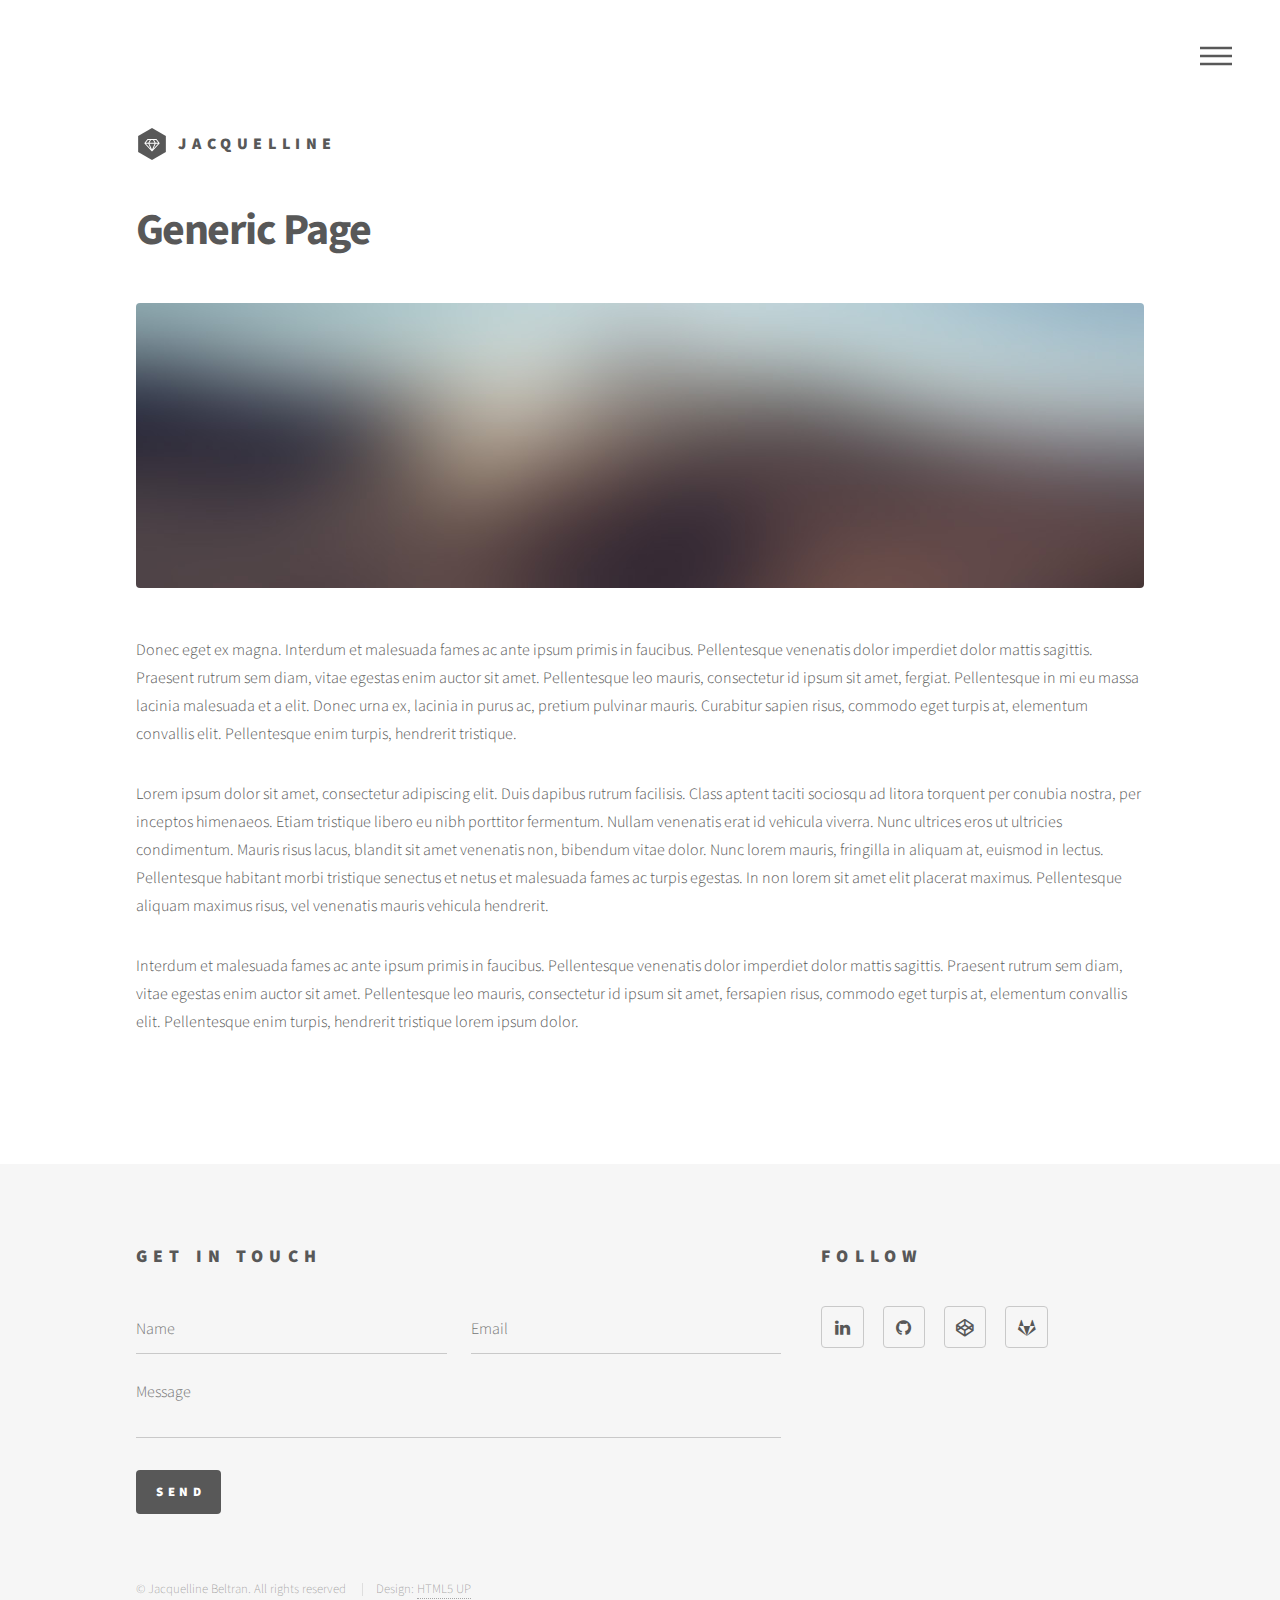
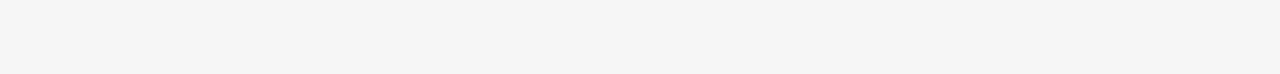
==== jacqueline-wazir.html @ bcfc1a2e "Set up pages for in depth project description" ====
<!DOCTYPE html>

<html>
  <head>
    <title>Jacquelline | Web Developer</title>
    <meta charset="utf-8" />
    <meta
      name="viewport"
      content="width=device-width, initial-scale=1, user-scalable=no"
    />
    <link rel="stylesheet" href="assets/css/main.css" />
    <noscript><link rel="stylesheet" href="assets/css/noscript.css"/></noscript>
  </head>
  <body class="is-preload">
    <!-- Wrapper -->
    <div id="wrapper">
      <!-- Header -->
      <header id="header">
        <div class="inner">
          <!-- Logo -->
          <a href="index.html" class="logo">
            <span class="symbol"><img src="images/logo.svg" alt=""/></span
            ><span class="title">Jacquelline</span>
          </a>

          <!-- Nav -->
          <nav>
            <ul>
              <li><a href="#menu">Menu</a></li>
            </ul>
          </nav>
        </div>
      </header>

      <!-- Menu -->
      <nav id="menu">
        <h2>Menu</h2>
        <ul>
          <li><a href="index.html">Home</a></li>
          <li><a href="generic.html">Ipsum veroeros</a></li>
          <li><a href="generic.html">Tempus etiam</a></li>
          <li><a href="generic.html">Consequat dolor</a></li>
          <li><a href="elements.html">Elements</a></li>
        </ul>
      </nav>

      <!-- Main -->
      <div id="main">
        <div class="inner">
          <h1>Generic Page</h1>
          <span class="image main"><img src="images/pic13.jpg" alt=""/></span>
          <p>
            Donec eget ex magna. Interdum et malesuada fames ac ante ipsum
            primis in faucibus. Pellentesque venenatis dolor imperdiet dolor
            mattis sagittis. Praesent rutrum sem diam, vitae egestas enim auctor
            sit amet. Pellentesque leo mauris, consectetur id ipsum sit amet,
            fergiat. Pellentesque in mi eu massa lacinia malesuada et a elit.
            Donec urna ex, lacinia in purus ac, pretium pulvinar mauris.
            Curabitur sapien risus, commodo eget turpis at, elementum convallis
            elit. Pellentesque enim turpis, hendrerit tristique.
          </p>
          <p>
            Lorem ipsum dolor sit amet, consectetur adipiscing elit. Duis
            dapibus rutrum facilisis. Class aptent taciti sociosqu ad litora
            torquent per conubia nostra, per inceptos himenaeos. Etiam tristique
            libero eu nibh porttitor fermentum. Nullam venenatis erat id
            vehicula viverra. Nunc ultrices eros ut ultricies condimentum.
            Mauris risus lacus, blandit sit amet venenatis non, bibendum vitae
            dolor. Nunc lorem mauris, fringilla in aliquam at, euismod in
            lectus. Pellentesque habitant morbi tristique senectus et netus et
            malesuada fames ac turpis egestas. In non lorem sit amet elit
            placerat maximus. Pellentesque aliquam maximus risus, vel venenatis
            mauris vehicula hendrerit.
          </p>
          <p>
            Interdum et malesuada fames ac ante ipsum primis in faucibus.
            Pellentesque venenatis dolor imperdiet dolor mattis sagittis.
            Praesent rutrum sem diam, vitae egestas enim auctor sit amet.
            Pellentesque leo mauris, consectetur id ipsum sit amet, fersapien
            risus, commodo eget turpis at, elementum convallis elit.
            Pellentesque enim turpis, hendrerit tristique lorem ipsum dolor.
          </p>
        </div>
      </div>

      <!-- Footer -->
      <footer id="footer">
        <div class="inner">
          <section>
            <h2>Get in touch</h2>
            <form
              action="https://formspree.io/jacquelline500@gmail.com"
              method="POST"
            >
              <div class="fields">
                <div class="field half">
                  <input type="text" name="name" id="name" placeholder="Name" />
                </div>
                <div class="field half">
                  <input
                    type="email"
                    name="email"
                    id="email"
                    placeholder="Email"
                  />
                </div>
                <div class="field">
                  <textarea
                    name="message"
                    id="message"
                    placeholder="Message"
                  ></textarea>
                </div>
              </div>
              <ul class="actions">
                <li><input type="submit" value="Send" class="primary" /></li>
              </ul>
            </form>
          </section>
          <section>
            <h2>Follow</h2>
            <ul class="icons">
              <li>
                <a
                  href="https://www.linkedin.com/in/jacquellinebeltran/"
                  class="icon style2 fa-linkedin"
                  ><span class="label">linkedin</span></a
                >
              </li>
              <li>
                <a
                  href="https://github.com/sugarsyntax"
                  class="icon style2 fa-github"
                  ><span class="label">GitHub</span></a
                >
              </li>
              <li>
                <a
                  href="https://codepen.io/sugarsyntax/"
                  class="icon style2 fa-codepen"
                  ><span class="label">codepen</span></a
                >
              </li>
              <li>
                <a
                  href="https://gitlab.com/sugarsyntax?nav_source=navbar"
                  class="icon style2 fa-gitlab"
                  ><span class="label">gitlab</span></a
                >
              </li>
            </ul>
          </section>
          <ul class="copyright">
            <li>&copy; Jacquelline Beltran. All rights reserved</li>
            <li>Design: <a href="http://html5up.net">HTML5 UP</a></li>
          </ul>
        </div>
      </footer>
    </div>

    <!-- Scripts -->
    <script src="assets/js/jquery.min.js"></script>
    <script src="assets/js/browser.min.js"></script>
    <script src="assets/js/breakpoints.min.js"></script>
    <script src="assets/js/util.js"></script>
    <script src="assets/js/main.js"></script>
  </body>
</html>
---- assets/css/main.css ----
@import url(font-awesome.min.css);
@import url("https://fonts.googleapis.com/css?family=Source+Sans+Pro:300,700,900");

/*
	Phantom by HTML5 UP
	html5up.net | @ajlkn
	Free for personal and commercial use under the CCA 3.0 license (html5up.net/license)
*/

html, body, div, span, applet, object,
iframe, h1, h2, h3, h4, h5, h6, p, blockquote,
pre, a, abbr, acronym, address, big, cite,
code, del, dfn, em, img, ins, kbd, q, s, samp,
small, strike, strong, sub, sup, tt, var, b,
u, i, center, dl, dt, dd, ol, ul, li, fieldset,
form, label, legend, table, caption, tbody,
tfoot, thead, tr, th, td, article, aside,
canvas, details, embed, figure, figcaption,
footer, header, hgroup, menu, nav, output, ruby,
section, summary, time, mark, audio, video {
	margin: 0;
	padding: 0;
	border: 0;
	font-size: 100%;
	font: inherit;
	vertical-align: baseline;}

article, aside, details, figcaption, figure,
footer, header, hgroup, menu, nav, section {
	display: block;}

body {
	line-height: 1;
}

ol, ul {
	list-style: none;
}

blockquote, q {
	quotes: none;
}

	blockquote:before, blockquote:after, q:before, q:after {
		content: '';
		content: none;
	}

table {
	border-collapse: collapse;
	border-spacing: 0;
}

body {
	-webkit-text-size-adjust: none;
}

mark {
	background-color: transparent;
	color: inherit;
}

input::-moz-focus-inner {
	border: 0;
	padding: 0;
}

input, select, textarea {
	-moz-appearance: none;
	-webkit-appearance: none;
	-ms-appearance: none;
	appearance: none;
}

/* Basic */

	@-ms-viewport {
		width: device-width;
	}

	body {
		-ms-overflow-style: scrollbar;
	}

	@media screen and (max-width: 480px) {

		html, body {
			min-width: 320px;
		}

	}

	html {
		box-sizing: border-box;
	}

	*, *:before, *:after {
		box-sizing: inherit;
	}

	body {
		background: #ffffff;
	}

		body.is-preload *, body.is-preload *:before, body.is-preload *:after {
			-moz-animation: none !important;
			-webkit-animation: none !important;
			-ms-animation: none !important;
			animation: none !important;
			-moz-transition: none !important;
			-webkit-transition: none !important;
			-ms-transition: none !important;
			transition: none !important;
		}

/* Type */

	body, input, select, textarea {
		color: #585858;
		font-family: "Source Sans Pro", Helvetica, sans-serif;
		font-size: 16pt;
		font-weight: 300;
		line-height: 1.75;
	}

		@media screen and (max-width: 1680px) {

			body, input, select, textarea {
				font-size: 14pt;
			}

		}

		@media screen and (max-width: 1280px) {

			body, input, select, textarea {
				font-size: 12pt;
			}

		}

	a {
		-moz-transition: border-bottom-color 0.2s ease, color 0.2s ease;
		-webkit-transition: border-bottom-color 0.2s ease, color 0.2s ease;
		-ms-transition: border-bottom-color 0.2s ease, color 0.2s ease;
		transition: border-bottom-color 0.2s ease, color 0.2s ease;
		text-decoration: none;
		color: #585858;
		border-bottom: dotted 1px rgba(88, 88, 88, 0.5);
	}

		a:hover {
			border-bottom-color: transparent;
			color: #f2849e !important;
		}

	strong, b {
		font-weight: 900;
	}

	em, i {
		font-style: italic;
	}

	p {
		margin: 0 0 2em 0;
	}

	h1 {
		font-size: 2.75em;
		font-weight: 700;
		line-height: 1.3;
		margin: 0 0 1em 0;
		letter-spacing: -0.035em;
	}

		h1 a {
			color: inherit;
		}

		@media screen and (max-width: 736px) {

			h1 {
				font-size: 2em;
				margin: 0 0 1em 0;
			}

		}

		@media screen and (max-width: 360px) {

			h1 {
				font-size: 1.75em;
			}

		}

	h2, h3, h4, h5, h6 {
		font-weight: 900;
		line-height: 1.5;
		margin: 0 0 2em 0;
		text-transform: uppercase;
		letter-spacing: 0.35em;
	}

		h2 a, h3 a, h4 a, h5 a, h6 a {
			color: inherit;
		}

	h2 {
		font-size: 1.1em;
	}

	h3 {
		font-size: 1em;
	}

	h4 {
		font-size: 0.8em;
	}

	h5 {
		font-size: 0.8em;
	}

	h6 {
		font-size: 0.8em;
	}

	@media screen and (max-width: 980px) {

		h1 br, h2 br, h3 br, h4 br, h5 br, h6 br {
			display: none;
		}

	}

	@media screen and (max-width: 736px) {

		h2 {
			font-size: 1em;
		}

		h3 {
			font-size: 0.8em;
		}

	}

	sub {
		font-size: 0.8em;
		position: relative;
		top: 0.5em;
	}

	sup {
		font-size: 0.8em;
		position: relative;
		top: -0.5em;
	}

	blockquote {
		border-left: solid 4px #c9c9c9;
		font-style: italic;
		margin: 0 0 2em 0;
		padding: 0.5em 0 0.5em 2em;
	}

	code {
		background: rgba(144, 144, 144, 0.075);
		border-radius: 4px;
		border: solid 1px #c9c9c9;
		font-family: "Courier New", monospace;
		font-size: 0.9em;
		margin: 0 0.25em;
		padding: 0.25em 0.65em;
	}

	pre {
		-webkit-overflow-scrolling: touch;
		font-family: "Courier New", monospace;
		font-size: 0.9em;
		margin: 0 0 2em 0;
	}

		pre code {
			display: block;
			line-height: 1.75;
			padding: 1em 1.5em;
			overflow-x: auto;
		}

	hr {
		border: 0;
		border-bottom: solid 1px #c9c9c9;
		margin: 2em 0;
	}

		hr.major {
			margin: 3em 0;
		}

	.align-left {
		text-align: left;
	}

	.align-center {
		text-align: center;
	}

	.align-right {
		text-align: right;
	}

/* Row */

	.row {
		display: flex;
		flex-wrap: wrap;
		box-sizing: border-box;
		align-items: stretch;
	}

		.row > * {
			box-sizing: border-box;
		}

		.row.gtr-uniform > * > :last-child {
			margin-bottom: 0;
		}

		.row.aln-left {
			justify-content: flex-start;
		}

		.row.aln-center {
			justify-content: center;
		}

		.row.aln-right {
			justify-content: flex-end;
		}

		.row.aln-top {
			align-items: flex-start;
		}

		.row.aln-middle {
			align-items: center;
		}

		.row.aln-bottom {
			align-items: flex-end;
		}

		.row > .imp {
			order: -1;
		}

		.row > .col-1 {
			width: 8.3333333333%;
		}

		.row > .off-1 {
			margin-left: 8.3333333333%;
		}

		.row > .col-2 {
			width: 16.6666666667%;
		}

		.row > .off-2 {
			margin-left: 16.6666666667%;
		}

		.row > .col-3 {
			width: 25%;
		}

		.row > .off-3 {
			margin-left: 25%;
		}

		.row > .col-4 {
			width: 33.3333333333%;
		}

		.row > .off-4 {
			margin-left: 33.3333333333%;
		}

		.row > .col-5 {
			width: 41.6666666667%;
		}

		.row > .off-5 {
			margin-left: 41.6666666667%;
		}

		.row > .col-6 {
			width: 50%;
		}

		.row > .off-6 {
			margin-left: 50%;
		}

		.row > .col-7 {
			width: 58.3333333333%;
		}

		.row > .off-7 {
			margin-left: 58.3333333333%;
		}

		.row > .col-8 {
			width: 66.6666666667%;
		}

		.row > .off-8 {
			margin-left: 66.6666666667%;
		}

		.row > .col-9 {
			width: 75%;
		}

		.row > .off-9 {
			margin-left: 75%;
		}

		.row > .col-10 {
			width: 83.3333333333%;
		}

		.row > .off-10 {
			margin-left: 83.3333333333%;
		}

		.row > .col-11 {
			width: 91.6666666667%;
		}

		.row > .off-11 {
			margin-left: 91.6666666667%;
		}

		.row > .col-12 {
			width: 100%;
		}

		.row > .off-12 {
			margin-left: 100%;
		}

		.row.gtr-0 {
			margin-top: 0;
			margin-left: 0em;
		}

			.row.gtr-0 > * {
				padding: 0 0 0 0em;
			}

			.row.gtr-0.gtr-uniform {
				margin-top: 0em;
			}

				.row.gtr-0.gtr-uniform > * {
					padding-top: 0em;
				}

		.row.gtr-25 {
			margin-top: 0;
			margin-left: -0.5em;
		}

			.row.gtr-25 > * {
				padding: 0 0 0 0.5em;
			}

			.row.gtr-25.gtr-uniform {
				margin-top: -0.5em;
			}

				.row.gtr-25.gtr-uniform > * {
					padding-top: 0.5em;
				}

		.row.gtr-50 {
			margin-top: 0;
			margin-left: -1em;
		}

			.row.gtr-50 > * {
				padding: 0 0 0 1em;
			}

			.row.gtr-50.gtr-uniform {
				margin-top: -1em;
			}

				.row.gtr-50.gtr-uniform > * {
					padding-top: 1em;
				}

		.row {
			margin-top: 0;
			margin-left: -2em;
		}

			.row > * {
				padding: 0 0 0 2em;
			}

			.row.gtr-uniform {
				margin-top: -2em;
			}

				.row.gtr-uniform > * {
					padding-top: 2em;
				}

		.row.gtr-150 {
			margin-top: 0;
			margin-left: -3em;
		}

			.row.gtr-150 > * {
				padding: 0 0 0 3em;
			}

			.row.gtr-150.gtr-uniform {
				margin-top: -3em;
			}

				.row.gtr-150.gtr-uniform > * {
					padding-top: 3em;
				}

		.row.gtr-200 {
			margin-top: 0;
			margin-left: -4em;
		}

			.row.gtr-200 > * {
				padding: 0 0 0 4em;
			}

			.row.gtr-200.gtr-uniform {
				margin-top: -4em;
			}

				.row.gtr-200.gtr-uniform > * {
					padding-top: 4em;
				}

		@media screen and (max-width: 1680px) {

			.row {
				display: flex;
				flex-wrap: wrap;
				box-sizing: border-box;
				align-items: stretch;
			}

				.row > * {
					box-sizing: border-box;
				}

				.row.gtr-uniform > * > :last-child {
					margin-bottom: 0;
				}

				.row.aln-left {
					justify-content: flex-start;
				}

				.row.aln-center {
					justify-content: center;
				}

				.row.aln-right {
					justify-content: flex-end;
				}

				.row.aln-top {
					align-items: flex-start;
				}

				.row.aln-middle {
					align-items: center;
				}

				.row.aln-bottom {
					align-items: flex-end;
				}

				.row > .imp-xlarge {
					order: -1;
				}

				.row > .col-1-xlarge {
					width: 8.3333333333%;
				}

				.row > .off-1-xlarge {
					margin-left: 8.3333333333%;
				}

				.row > .col-2-xlarge {
					width: 16.6666666667%;
				}

				.row > .off-2-xlarge {
					margin-left: 16.6666666667%;
				}

				.row > .col-3-xlarge {
					width: 25%;
				}

				.row > .off-3-xlarge {
					margin-left: 25%;
				}

				.row > .col-4-xlarge {
					width: 33.3333333333%;
				}

				.row > .off-4-xlarge {
					margin-left: 33.3333333333%;
				}

				.row > .col-5-xlarge {
					width: 41.6666666667%;
				}

				.row > .off-5-xlarge {
					margin-left: 41.6666666667%;
				}

				.row > .col-6-xlarge {
					width: 50%;
				}

				.row > .off-6-xlarge {
					margin-left: 50%;
				}

				.row > .col-7-xlarge {
					width: 58.3333333333%;
				}

				.row > .off-7-xlarge {
					margin-left: 58.3333333333%;
				}

				.row > .col-8-xlarge {
					width: 66.6666666667%;
				}

				.row > .off-8-xlarge {
					margin-left: 66.6666666667%;
				}

				.row > .col-9-xlarge {
					width: 75%;
				}

				.row > .off-9-xlarge {
					margin-left: 75%;
				}

				.row > .col-10-xlarge {
					width: 83.3333333333%;
				}

				.row > .off-10-xlarge {
					margin-left: 83.3333333333%;
				}

				.row > .col-11-xlarge {
					width: 91.6666666667%;
				}

				.row > .off-11-xlarge {
					margin-left: 91.6666666667%;
				}

				.row > .col-12-xlarge {
					width: 100%;
				}

				.row > .off-12-xlarge {
					margin-left: 100%;
				}

				.row.gtr-0 {
					margin-top: 0;
					margin-left: 0em;
				}

					.row.gtr-0 > * {
						padding: 0 0 0 0em;
					}

					.row.gtr-0.gtr-uniform {
						margin-top: 0em;
					}

						.row.gtr-0.gtr-uniform > * {
							padding-top: 0em;
						}

				.row.gtr-25 {
					margin-top: 0;
					margin-left: -0.5em;
				}

					.row.gtr-25 > * {
						padding: 0 0 0 0.5em;
					}

					.row.gtr-25.gtr-uniform {
						margin-top: -0.5em;
					}

						.row.gtr-25.gtr-uniform > * {
							padding-top: 0.5em;
						}

				.row.gtr-50 {
					margin-top: 0;
					margin-left: -1em;
				}

					.row.gtr-50 > * {
						padding: 0 0 0 1em;
					}

					.row.gtr-50.gtr-uniform {
						margin-top: -1em;
					}

						.row.gtr-50.gtr-uniform > * {
							padding-top: 1em;
						}

				.row {
					margin-top: 0;
					margin-left: -2em;
				}

					.row > * {
						padding: 0 0 0 2em;
					}

					.row.gtr-uniform {
						margin-top: -2em;
					}

						.row.gtr-uniform > * {
							padding-top: 2em;
						}

				.row.gtr-150 {
					margin-top: 0;
					margin-left: -3em;
				}

					.row.gtr-150 > * {
						padding: 0 0 0 3em;
					}

					.row.gtr-150.gtr-uniform {
						margin-top: -3em;
					}

						.row.gtr-150.gtr-uniform > * {
							padding-top: 3em;
						}

				.row.gtr-200 {
					margin-top: 0;
					margin-left: -4em;
				}

					.row.gtr-200 > * {
						padding: 0 0 0 4em;
					}

					.row.gtr-200.gtr-uniform {
						margin-top: -4em;
					}

						.row.gtr-200.gtr-uniform > * {
							padding-top: 4em;
						}

		}

		@media screen and (max-width: 1280px) {

			.row {
				display: flex;
				flex-wrap: wrap;
				box-sizing: border-box;
				align-items: stretch;
			}

				.row > * {
					box-sizing: border-box;
				}

				.row.gtr-uniform > * > :last-child {
					margin-bottom: 0;
				}

				.row.aln-left {
					justify-content: flex-start;
				}

				.row.aln-center {
					justify-content: center;
				}

				.row.aln-right {
					justify-content: flex-end;
				}

				.row.aln-top {
					align-items: flex-start;
				}

				.row.aln-middle {
					align-items: center;
				}

				.row.aln-bottom {
					align-items: flex-end;
				}

				.row > .imp-large {
					order: -1;
				}

				.row > .col-1-large {
					width: 8.3333333333%;
				}

				.row > .off-1-large {
					margin-left: 8.3333333333%;
				}

				.row > .col-2-large {
					width: 16.6666666667%;
				}

				.row > .off-2-large {
					margin-left: 16.6666666667%;
				}

				.row > .col-3-large {
					width: 25%;
				}

				.row > .off-3-large {
					margin-left: 25%;
				}

				.row > .col-4-large {
					width: 33.3333333333%;
				}

				.row > .off-4-large {
					margin-left: 33.3333333333%;
				}

				.row > .col-5-large {
					width: 41.6666666667%;
				}

				.row > .off-5-large {
					margin-left: 41.6666666667%;
				}

				.row > .col-6-large {
					width: 50%;
				}

				.row > .off-6-large {
					margin-left: 50%;
				}

				.row > .col-7-large {
					width: 58.3333333333%;
				}

				.row > .off-7-large {
					margin-left: 58.3333333333%;
				}

				.row > .col-8-large {
					width: 66.6666666667%;
				}

				.row > .off-8-large {
					margin-left: 66.6666666667%;
				}

				.row > .col-9-large {
					width: 75%;
				}

				.row > .off-9-large {
					margin-left: 75%;
				}

				.row > .col-10-large {
					width: 83.3333333333%;
				}

				.row > .off-10-large {
					margin-left: 83.3333333333%;
				}

				.row > .col-11-large {
					width: 91.6666666667%;
				}

				.row > .off-11-large {
					margin-left: 91.6666666667%;
				}

				.row > .col-12-large {
					width: 100%;
				}

				.row > .off-12-large {
					margin-left: 100%;
				}

				.row.gtr-0 {
					margin-top: 0;
					margin-left: 0em;
				}

					.row.gtr-0 > * {
						padding: 0 0 0 0em;
					}

					.row.gtr-0.gtr-uniform {
						margin-top: 0em;
					}

						.row.gtr-0.gtr-uniform > * {
							padding-top: 0em;
						}

				.row.gtr-25 {
					margin-top: 0;
					margin-left: -0.5em;
				}

					.row.gtr-25 > * {
						padding: 0 0 0 0.5em;
					}

					.row.gtr-25.gtr-uniform {
						margin-top: -0.5em;
					}

						.row.gtr-25.gtr-uniform > * {
							padding-top: 0.5em;
						}

				.row.gtr-50 {
					margin-top: 0;
					margin-left: -1em;
				}

					.row.gtr-50 > * {
						padding: 0 0 0 1em;
					}

					.row.gtr-50.gtr-uniform {
						margin-top: -1em;
					}

						.row.gtr-50.gtr-uniform > * {
							padding-top: 1em;
						}

				.row {
					margin-top: 0;
					margin-left: -2em;
				}

					.row > * {
						padding: 0 0 0 2em;
					}

					.row.gtr-uniform {
						margin-top: -2em;
					}

						.row.gtr-uniform > * {
							padding-top: 2em;
						}

				.row.gtr-150 {
					margin-top: 0;
					margin-left: -3em;
				}

					.row.gtr-150 > * {
						padding: 0 0 0 3em;
					}

					.row.gtr-150.gtr-uniform {
						margin-top: -3em;
					}

						.row.gtr-150.gtr-uniform > * {
							padding-top: 3em;
						}

				.row.gtr-200 {
					margin-top: 0;
					margin-left: -4em;
				}

					.row.gtr-200 > * {
						padding: 0 0 0 4em;
					}

					.row.gtr-200.gtr-uniform {
						margin-top: -4em;
					}

						.row.gtr-200.gtr-uniform > * {
							padding-top: 4em;
						}

		}

		@media screen and (max-width: 980px) {

			.row {
				display: flex;
				flex-wrap: wrap;
				box-sizing: border-box;
				align-items: stretch;
			}

				.row > * {
					box-sizing: border-box;
				}

				.row.gtr-uniform > * > :last-child {
					margin-bottom: 0;
				}

				.row.aln-left {
					justify-content: flex-start;
				}

				.row.aln-center {
					justify-content: center;
				}

				.row.aln-right {
					justify-content: flex-end;
				}

				.row.aln-top {
					align-items: flex-start;
				}

				.row.aln-middle {
					align-items: center;
				}

				.row.aln-bottom {
					align-items: flex-end;
				}

				.row > .imp-medium {
					order: -1;
				}

				.row > .col-1-medium {
					width: 8.3333333333%;
				}

				.row > .off-1-medium {
					margin-left: 8.3333333333%;
				}

				.row > .col-2-medium {
					width: 16.6666666667%;
				}

				.row > .off-2-medium {
					margin-left: 16.6666666667%;
				}

				.row > .col-3-medium {
					width: 25%;
				}

				.row > .off-3-medium {
					margin-left: 25%;
				}

				.row > .col-4-medium {
					width: 33.3333333333%;
				}

				.row > .off-4-medium {
					margin-left: 33.3333333333%;
				}

				.row > .col-5-medium {
					width: 41.6666666667%;
				}

				.row > .off-5-medium {
					margin-left: 41.6666666667%;
				}

				.row > .col-6-medium {
					width: 50%;
				}

				.row > .off-6-medium {
					margin-left: 50%;
				}

				.row > .col-7-medium {
					width: 58.3333333333%;
				}

				.row > .off-7-medium {
					margin-left: 58.3333333333%;
				}

				.row > .col-8-medium {
					width: 66.6666666667%;
				}

				.row > .off-8-medium {
					margin-left: 66.6666666667%;
				}

				.row > .col-9-medium {
					width: 75%;
				}

				.row > .off-9-medium {
					margin-left: 75%;
				}

				.row > .col-10-medium {
					width: 83.3333333333%;
				}

				.row > .off-10-medium {
					margin-left: 83.3333333333%;
				}

				.row > .col-11-medium {
					width: 91.6666666667%;
				}

				.row > .off-11-medium {
					margin-left: 91.6666666667%;
				}

				.row > .col-12-medium {
					width: 100%;
				}

				.row > .off-12-medium {
					margin-left: 100%;
				}

				.row.gtr-0 {
					margin-top: 0;
					margin-left: 0em;
				}

					.row.gtr-0 > * {
						padding: 0 0 0 0em;
					}

					.row.gtr-0.gtr-uniform {
						margin-top: 0em;
					}

						.row.gtr-0.gtr-uniform > * {
							padding-top: 0em;
						}

				.row.gtr-25 {
					margin-top: 0;
					margin-left: -0.375em;
				}

					.row.gtr-25 > * {
						padding: 0 0 0 0.375em;
					}

					.row.gtr-25.gtr-uniform {
						margin-top: -0.375em;
					}

						.row.gtr-25.gtr-uniform > * {
							padding-top: 0.375em;
						}

				.row.gtr-50 {
					margin-top: 0;
					margin-left: -0.75em;
				}

					.row.gtr-50 > * {
						padding: 0 0 0 0.75em;
					}

					.row.gtr-50.gtr-uniform {
						margin-top: -0.75em;
					}

						.row.gtr-50.gtr-uniform > * {
							padding-top: 0.75em;
						}

				.row {
					margin-top: 0;
					margin-left: -1.5em;
				}

					.row > * {
						padding: 0 0 0 1.5em;
					}

					.row.gtr-uniform {
						margin-top: -1.5em;
					}

						.row.gtr-uniform > * {
							padding-top: 1.5em;
						}

				.row.gtr-150 {
					margin-top: 0;
					margin-left: -2.25em;
				}

					.row.gtr-150 > * {
						padding: 0 0 0 2.25em;
					}

					.row.gtr-150.gtr-uniform {
						margin-top: -2.25em;
					}

						.row.gtr-150.gtr-uniform > * {
							padding-top: 2.25em;
						}

				.row.gtr-200 {
					margin-top: 0;
					margin-left: -3em;
				}

					.row.gtr-200 > * {
						padding: 0 0 0 3em;
					}

					.row.gtr-200.gtr-uniform {
						margin-top: -3em;
					}

						.row.gtr-200.gtr-uniform > * {
							padding-top: 3em;
						}

		}

		@media screen and (max-width: 736px) {

			.row {
				display: flex;
				flex-wrap: wrap;
				box-sizing: border-box;
				align-items: stretch;
			}

				.row > * {
					box-sizing: border-box;
				}

				.row.gtr-uniform > * > :last-child {
					margin-bottom: 0;
				}

				.row.aln-left {
					justify-content: flex-start;
				}

				.row.aln-center {
					justify-content: center;
				}

				.row.aln-right {
					justify-content: flex-end;
				}

				.row.aln-top {
					align-items: flex-start;
				}

				.row.aln-middle {
					align-items: center;
				}

				.row.aln-bottom {
					align-items: flex-end;
				}

				.row > .imp-small {
					order: -1;
				}

				.row > .col-1-small {
					width: 8.3333333333%;
				}

				.row > .off-1-small {
					margin-left: 8.3333333333%;
				}

				.row > .col-2-small {
					width: 16.6666666667%;
				}

				.row > .off-2-small {
					margin-left: 16.6666666667%;
				}

				.row > .col-3-small {
					width: 25%;
				}

				.row > .off-3-small {
					margin-left: 25%;
				}

				.row > .col-4-small {
					width: 33.3333333333%;
				}

				.row > .off-4-small {
					margin-left: 33.3333333333%;
				}

				.row > .col-5-small {
					width: 41.6666666667%;
				}

				.row > .off-5-small {
					margin-left: 41.6666666667%;
				}

				.row > .col-6-small {
					width: 50%;
				}

				.row > .off-6-small {
					margin-left: 50%;
				}

				.row > .col-7-small {
					width: 58.3333333333%;
				}

				.row > .off-7-small {
					margin-left: 58.3333333333%;
				}

				.row > .col-8-small {
					width: 66.6666666667%;
				}

				.row > .off-8-small {
					margin-left: 66.6666666667%;
				}

				.row > .col-9-small {
					width: 75%;
				}

				.row > .off-9-small {
					margin-left: 75%;
				}

				.row > .col-10-small {
					width: 83.3333333333%;
				}

				.row > .off-10-small {
					margin-left: 83.3333333333%;
				}

				.row > .col-11-small {
					width: 91.6666666667%;
				}

				.row > .off-11-small {
					margin-left: 91.6666666667%;
				}

				.row > .col-12-small {
					width: 100%;
				}

				.row > .off-12-small {
					margin-left: 100%;
				}

				.row.gtr-0 {
					margin-top: 0;
					margin-left: 0em;
				}

					.row.gtr-0 > * {
						padding: 0 0 0 0em;
					}

					.row.gtr-0.gtr-uniform {
						margin-top: 0em;
					}

						.row.gtr-0.gtr-uniform > * {
							padding-top: 0em;
						}

				.row.gtr-25 {
					margin-top: 0;
					margin-left: -0.25em;
				}

					.row.gtr-25 > * {
						padding: 0 0 0 0.25em;
					}

					.row.gtr-25.gtr-uniform {
						margin-top: -0.25em;
					}

						.row.gtr-25.gtr-uniform > * {
							padding-top: 0.25em;
						}

				.row.gtr-50 {
					margin-top: 0;
					margin-left: -0.5em;
				}

					.row.gtr-50 > * {
						padding: 0 0 0 0.5em;
					}

					.row.gtr-50.gtr-uniform {
						margin-top: -0.5em;
					}

						.row.gtr-50.gtr-uniform > * {
							padding-top: 0.5em;
						}

				.row {
					margin-top: 0;
					margin-left: -1em;
				}

					.row > * {
						padding: 0 0 0 1em;
					}

					.row.gtr-uniform {
						margin-top: -1em;
					}

						.row.gtr-uniform > * {
							padding-top: 1em;
						}

				.row.gtr-150 {
					margin-top: 0;
					margin-left: -1.5em;
				}

					.row.gtr-150 > * {
						padding: 0 0 0 1.5em;
					}

					.row.gtr-150.gtr-uniform {
						margin-top: -1.5em;
					}

						.row.gtr-150.gtr-uniform > * {
							padding-top: 1.5em;
						}

				.row.gtr-200 {
					margin-top: 0;
					margin-left: -2em;
				}

					.row.gtr-200 > * {
						padding: 0 0 0 2em;
					}

					.row.gtr-200.gtr-uniform {
						margin-top: -2em;
					}

						.row.gtr-200.gtr-uniform > * {
							padding-top: 2em;
						}

		}

		@media screen and (max-width: 480px) {

			.row {
				display: flex;
				flex-wrap: wrap;
				box-sizing: border-box;
				align-items: stretch;
			}

				.row > * {
					box-sizing: border-box;
				}

				.row.gtr-uniform > * > :last-child {
					margin-bottom: 0;
				}

				.row.aln-left {
					justify-content: flex-start;
				}

				.row.aln-center {
					justify-content: center;
				}

				.row.aln-right {
					justify-content: flex-end;
				}

				.row.aln-top {
					align-items: flex-start;
				}

				.row.aln-middle {
					align-items: center;
				}

				.row.aln-bottom {
					align-items: flex-end;
				}

				.row > .imp-xsmall {
					order: -1;
				}

				.row > .col-1-xsmall {
					width: 8.3333333333%;
				}

				.row > .off-1-xsmall {
					margin-left: 8.3333333333%;
				}

				.row > .col-2-xsmall {
					width: 16.6666666667%;
				}

				.row > .off-2-xsmall {
					margin-left: 16.6666666667%;
				}

				.row > .col-3-xsmall {
					width: 25%;
				}

				.row > .off-3-xsmall {
					margin-left: 25%;
				}

				.row > .col-4-xsmall {
					width: 33.3333333333%;
				}

				.row > .off-4-xsmall {
					margin-left: 33.3333333333%;
				}

				.row > .col-5-xsmall {
					width: 41.6666666667%;
				}

				.row > .off-5-xsmall {
					margin-left: 41.6666666667%;
				}

				.row > .col-6-xsmall {
					width: 50%;
				}

				.row > .off-6-xsmall {
					margin-left: 50%;
				}

				.row > .col-7-xsmall {
					width: 58.3333333333%;
				}

				.row > .off-7-xsmall {
					margin-left: 58.3333333333%;
				}

				.row > .col-8-xsmall {
					width: 66.6666666667%;
				}

				.row > .off-8-xsmall {
					margin-left: 66.6666666667%;
				}

				.row > .col-9-xsmall {
					width: 75%;
				}

				.row > .off-9-xsmall {
					margin-left: 75%;
				}

				.row > .col-10-xsmall {
					width: 83.3333333333%;
				}

				.row > .off-10-xsmall {
					margin-left: 83.3333333333%;
				}

				.row > .col-11-xsmall {
					width: 91.6666666667%;
				}

				.row > .off-11-xsmall {
					margin-left: 91.6666666667%;
				}

				.row > .col-12-xsmall {
					width: 100%;
				}

				.row > .off-12-xsmall {
					margin-left: 100%;
				}

				.row.gtr-0 {
					margin-top: 0;
					margin-left: 0em;
				}

					.row.gtr-0 > * {
						padding: 0 0 0 0em;
					}

					.row.gtr-0.gtr-uniform {
						margin-top: 0em;
					}

						.row.gtr-0.gtr-uniform > * {
							padding-top: 0em;
						}

				.row.gtr-25 {
					margin-top: 0;
					margin-left: -0.25em;
				}

					.row.gtr-25 > * {
						padding: 0 0 0 0.25em;
					}

					.row.gtr-25.gtr-uniform {
						margin-top: -0.25em;
					}

						.row.gtr-25.gtr-uniform > * {
							padding-top: 0.25em;
						}

				.row.gtr-50 {
					margin-top: 0;
					margin-left: -0.5em;
				}

					.row.gtr-50 > * {
						padding: 0 0 0 0.5em;
					}

					.row.gtr-50.gtr-uniform {
						margin-top: -0.5em;
					}

						.row.gtr-50.gtr-uniform > * {
							padding-top: 0.5em;
						}

				.row {
					margin-top: 0;
					margin-left: -1em;
				}

					.row > * {
						padding: 0 0 0 1em;
					}

					.row.gtr-uniform {
						margin-top: -1em;
					}

						.row.gtr-uniform > * {
							padding-top: 1em;
						}

				.row.gtr-150 {
					margin-top: 0;
					margin-left: -1.5em;
				}

					.row.gtr-150 > * {
						padding: 0 0 0 1.5em;
					}

					.row.gtr-150.gtr-uniform {
						margin-top: -1.5em;
					}

						.row.gtr-150.gtr-uniform > * {
							padding-top: 1.5em;
						}

				.row.gtr-200 {
					margin-top: 0;
					margin-left: -2em;
				}

					.row.gtr-200 > * {
						padding: 0 0 0 2em;
					}

					.row.gtr-200.gtr-uniform {
						margin-top: -2em;
					}

						.row.gtr-200.gtr-uniform > * {
							padding-top: 2em;
						}

		}

/* Section/Article */

	section.special, article.special {
		text-align: center;
	}

	header p {
		margin-top: -1em;
	}

	@media screen and (max-width: 736px) {

		header p {
			margin-top: 0;
		}

	}

/* Icon */

	.icon {
		text-decoration: none;
		border-bottom: none;
		position: relative;
	}

		.icon:before {
			-moz-osx-font-smoothing: grayscale;
			-webkit-font-smoothing: antialiased;
			font-family: FontAwesome;
			font-style: normal;
			font-weight: normal;
			text-transform: none !important;
		}

		.icon > .label {
			display: none;
		}

		.icon.style2 {
			-moz-transition: background-color 0.2s ease-in-out, color 0.2s ease-in-out, border-color 0.2s ease-in-out;
			-webkit-transition: background-color 0.2s ease-in-out, color 0.2s ease-in-out, border-color 0.2s ease-in-out;
			-ms-transition: background-color 0.2s ease-in-out, color 0.2s ease-in-out, border-color 0.2s ease-in-out;
			transition: background-color 0.2s ease-in-out, color 0.2s ease-in-out, border-color 0.2s ease-in-out;
			background-color: transparent;
			border: solid 1px #c9c9c9;
			border-radius: 4px;
			width: 2.65em;
			height: 2.65em;
			display: inline-block;
			text-align: center;
			line-height: 2.65em;
			color: inherit;
		}

			.icon.style2:before {
				font-size: 1.1em;
			}

			.icon.style2:hover {
				color: #f2849e;
				border-color: #f2849e;
			}

			.icon.style2:active {
				background-color: rgba(242, 132, 158, 0.1);
			}

/* List */

	ol {
		list-style: decimal;
		margin: 0 0 2em 0;
		padding-left: 1.25em;
	}

		ol li {
			padding-left: 0.25em;
		}

	ul {
		list-style: disc;
		margin: 0 0 2em 0;
		padding-left: 1em;
	}

		ul li {
			padding-left: 0.5em;
		}

		ul.alt {
			list-style: none;
			padding-left: 0;
		}

			ul.alt li {
				border-top: solid 1px #c9c9c9;
				padding: 0.5em 0;
			}

				ul.alt li:first-child {
					border-top: 0;
					padding-top: 0;
				}

	dl {
		margin: 0 0 2em 0;
	}

		dl dt {
			display: block;
			font-weight: 900;
			margin: 0 0 1em 0;
		}

		dl dd {
			margin-left: 2em;
		}

/* Actions */

	ul.actions {
		display: -moz-flex;
		display: -webkit-flex;
		display: -ms-flex;
		display: flex;
		cursor: default;
		list-style: none;
		margin-left: -1em;
		padding-left: 0;
	}

		ul.actions li {
			padding: 0 0 0 1em;
			vertical-align: middle;
		}

		ul.actions.special {
			-moz-justify-content: center;
			-webkit-justify-content: center;
			-ms-justify-content: center;
			justify-content: center;
			width: 100%;
			margin-left: 0;
		}

			ul.actions.special li:first-child {
				padding-left: 0;
			}

		ul.actions.stacked {
			-moz-flex-direction: column;
			-webkit-flex-direction: column;
			-ms-flex-direction: column;
			flex-direction: column;
			margin-left: 0;
		}

			ul.actions.stacked li {
				padding: 1.3em 0 0 0;
			}

				ul.actions.stacked li:first-child {
					padding-top: 0;
				}

		ul.actions.fit {
			width: calc(100% + 1em);
		}

			ul.actions.fit li {
				-moz-flex-grow: 1;
				-webkit-flex-grow: 1;
				-ms-flex-grow: 1;
				flex-grow: 1;
				-moz-flex-shrink: 1;
				-webkit-flex-shrink: 1;
				-ms-flex-shrink: 1;
				flex-shrink: 1;
				width: 100%;
			}

				ul.actions.fit li > * {
					width: 100%;
				}

			ul.actions.fit.stacked {
				width: 100%;
			}

		@media screen and (max-width: 480px) {

			ul.actions:not(.fixed) {
				-moz-flex-direction: column;
				-webkit-flex-direction: column;
				-ms-flex-direction: column;
				flex-direction: column;
				margin-left: 0;
				width: 100% !important;
			}

				ul.actions:not(.fixed) li {
					-moz-flex-grow: 1;
					-webkit-flex-grow: 1;
					-ms-flex-grow: 1;
					flex-grow: 1;
					-moz-flex-shrink: 1;
					-webkit-flex-shrink: 1;
					-ms-flex-shrink: 1;
					flex-shrink: 1;
					padding: 1em 0 0 0;
					text-align: center;
					width: 100%;
				}

					ul.actions:not(.fixed) li > * {
						width: 100%;
					}

					ul.actions:not(.fixed) li:first-child {
						padding-top: 0;
					}

					ul.actions:not(.fixed) li input[type="submit"],
					ul.actions:not(.fixed) li input[type="reset"],
					ul.actions:not(.fixed) li input[type="button"],
					ul.actions:not(.fixed) li button,
					ul.actions:not(.fixed) li .button {
						width: 100%;
					}

						ul.actions:not(.fixed) li input[type="submit"].icon:before,
						ul.actions:not(.fixed) li input[type="reset"].icon:before,
						ul.actions:not(.fixed) li input[type="button"].icon:before,
						ul.actions:not(.fixed) li button.icon:before,
						ul.actions:not(.fixed) li .button.icon:before {
							margin-left: -0.5rem;
						}

		}

/* Icons */

	ul.icons {
		cursor: default;
		list-style: none;
		padding-left: 0;
		margin: -1em 0 2em -1em;
	}

		ul.icons li {
			display: inline-block;
			padding: 1em 0 0 1em;
		}

/* Form */

	form {
		margin: 0 0 2em 0;
		overflow-x: hidden;
	}

		form > :last-child {
			margin-bottom: 0;
		}

		form > .fields {
			display: -moz-flex;
			display: -webkit-flex;
			display: -ms-flex;
			display: flex;
			-moz-flex-wrap: wrap;
			-webkit-flex-wrap: wrap;
			-ms-flex-wrap: wrap;
			flex-wrap: wrap;
			width: calc(100% + 3em);
			margin: -1.5em 0 2em -1.5em;
		}

			form > .fields > .field {
				-moz-flex-grow: 0;
				-webkit-flex-grow: 0;
				-ms-flex-grow: 0;
				flex-grow: 0;
				-moz-flex-shrink: 0;
				-webkit-flex-shrink: 0;
				-ms-flex-shrink: 0;
				flex-shrink: 0;
				padding: 1.5em 0 0 1.5em;
				width: calc(100% - 1.5em);
			}

				form > .fields > .field.half {
					width: calc(50% - 0.75em);
				}

				form > .fields > .field.third {
					width: calc(100%/3 - 0.5em);
				}

				form > .fields > .field.quarter {
					width: calc(25% - 0.375em);
				}

		@media screen and (max-width: 480px) {

			form > .fields {
				width: calc(100% + 3em);
				margin: -1.5em 0 2em -1.5em;
			}

				form > .fields > .field {
					padding: 1.5em 0 0 1.5em;
					width: calc(100% - 1.5em);
				}

					form > .fields > .field.half {
						width: calc(100% - 1.5em);
					}

					form > .fields > .field.third {
						width: calc(100% - 1.5em);
					}

					form > .fields > .field.quarter {
						width: calc(100% - 1.5em);
					}

		}

	label {
		display: block;
		font-size: 0.9em;
		font-weight: 900;
		margin: 0 0 1em 0;
	}

	input[type="text"],
	input[type="password"],
	input[type="email"],
	input[type="tel"],
	select,
	textarea {
		-moz-appearance: none;
		-webkit-appearance: none;
		-ms-appearance: none;
		appearance: none;
		background-color: transparent;
		border: none;
		border-radius: 0;
		border-bottom: solid 1px #c9c9c9;
		color: inherit;
		display: block;
		outline: 0;
		padding: 0;
		text-decoration: none;
		width: 100%;
	}

		input[type="text"]:invalid,
		input[type="password"]:invalid,
		input[type="email"]:invalid,
		input[type="tel"]:invalid,
		select:invalid,
		textarea:invalid {
			box-shadow: none;
		}

		input[type="text"]:focus,
		input[type="password"]:focus,
		input[type="email"]:focus,
		input[type="tel"]:focus,
		select:focus,
		textarea:focus {
			border-bottom-color: #f2849e;
			box-shadow: inset 0 -1px 0 0 #f2849e;
		}

	select {
		background-image: url("data:image/svg+xml;charset=utf8,%3Csvg xmlns='http://www.w3.org/2000/svg' width='40' height='40' preserveAspectRatio='none' viewBox='0 0 40 40'%3E%3Cpath d='M9.4,12.3l10.4,10.4l10.4-10.4c0.2-0.2,0.5-0.4,0.9-0.4c0.3,0,0.6,0.1,0.9,0.4l3.3,3.3c0.2,0.2,0.4,0.5,0.4,0.9 c0,0.4-0.1,0.6-0.4,0.9L20.7,31.9c-0.2,0.2-0.5,0.4-0.9,0.4c-0.3,0-0.6-0.1-0.9-0.4L4.3,17.3c-0.2-0.2-0.4-0.5-0.4-0.9 c0-0.4,0.1-0.6,0.4-0.9l3.3-3.3c0.2-0.2,0.5-0.4,0.9-0.4S9.1,12.1,9.4,12.3z' fill='%23c9c9c9' /%3E%3C/svg%3E");
		background-size: 1.25rem;
		background-repeat: no-repeat;
		background-position: calc(100% - 1rem) center;
		height: 3em;
		padding-right: 3em;
		text-overflow: ellipsis;
	}

		select option {
			background: #ffffff;
		}

		select:focus::-ms-value {
			background-color: transparent;
		}

		select::-ms-expand {
			display: none;
		}

	input[type="text"],
	input[type="password"],
	input[type="email"],
	select {
		height: 3em;
	}

	textarea {
		padding: 0;
		min-height: 3.75em;
	}

	input[type="checkbox"],
	input[type="radio"] {
		-moz-appearance: none;
		-webkit-appearance: none;
		-ms-appearance: none;
		appearance: none;
		display: block;
		float: left;
		margin-right: -2em;
		opacity: 0;
		width: 1em;
		z-index: -1;
	}

		input[type="checkbox"] + label,
		input[type="radio"] + label {
			text-decoration: none;
			color: #585858;
			cursor: pointer;
			display: inline-block;
			font-size: 1em;
			font-weight: 300;
			padding-left: 2.55em;
			padding-right: 0.75em;
			position: relative;
		}

			input[type="checkbox"] + label:before,
			input[type="radio"] + label:before {
				-moz-osx-font-smoothing: grayscale;
				-webkit-font-smoothing: antialiased;
				font-family: FontAwesome;
				font-style: normal;
				font-weight: normal;
				text-transform: none !important;
			}

			input[type="checkbox"] + label:before,
			input[type="radio"] + label:before {
				border-radius: 4px;
				border: solid 1px #c9c9c9;
				content: '';
				display: inline-block;
				height: 1.8em;
				left: 0;
				line-height: 1.725em;
				position: absolute;
				text-align: center;
				top: 0;
				width: 1.8em;
			}

		input[type="checkbox"]:checked + label:before,
		input[type="radio"]:checked + label:before {
			background: #585858;
			border-color: #585858;
			color: #ffffff;
			content: '\f00c';
		}

		input[type="checkbox"]:focus + label:before,
		input[type="radio"]:focus + label:before {
			border-color: #f2849e;
			box-shadow: 0 0 0 1px #f2849e;
		}

	input[type="checkbox"] + label:before {
		border-radius: 4px;
	}

	input[type="radio"] + label:before {
		border-radius: 100%;
	}

/* Box */

	.box {
		border-radius: 4px;
		border: solid 1px #c9c9c9;
		margin-bottom: 2em;
		padding: 1.5em;
	}

		.box > :last-child,
		.box > :last-child > :last-child,
		.box > :last-child > :last-child > :last-child {
			margin-bottom: 0;
		}

		.box.alt {
			border: 0;
			border-radius: 0;
			padding: 0;
		}

/* Image */

	.image {
		border-radius: 4px;
		border: 0;
		display: inline-block;
		position: relative;
	}

		.image img {
			border-radius: 4px;
			display: block;
		}

		.image.left, .image.right {
			max-width: 40%;
		}

			.image.left img, .image.right img {
				width: 100%;
			}

		.image.left {
			float: left;
			padding: 0 1.5em 1em 0;
			top: 0.25em;
		}

		.image.right {
			float: right;
			padding: 0 0 1em 1.5em;
			top: 0.25em;
		}

		.image.fit {
			display: block;
			margin: 0 0 2em 0;
			width: 100%;
		}

			.image.fit img {
				width: 100%;
			}

		.image.main {
			display: block;
			margin: 0 0 3em 0;
			width: 100%;
		}

			.image.main img {
				width: 100%;
			}

			@media screen and (max-width: 736px) {

				.image.main {
					margin: 0 0 2em 0;
				}

			}

/* Table */

	.table-wrapper {
		-webkit-overflow-scrolling: touch;
		overflow-x: auto;
	}

	table {
		margin: 0 0 2em 0;
		width: 100%;
	}

		table tbody tr {
			border: solid 1px #c9c9c9;
			border-left: 0;
			border-right: 0;
		}

			table tbody tr:nth-child(2n + 1) {
				background-color: rgba(144, 144, 144, 0.075);
			}

		table td {
			padding: 0.75em 0.75em;
		}

		table th {
			font-size: 0.9em;
			font-weight: 900;
			padding: 0 0.75em 0.75em 0.75em;
			text-align: left;
		}

		table thead {
			border-bottom: solid 2px #c9c9c9;
		}

		table tfoot {
			border-top: solid 2px #c9c9c9;
		}

		table.alt {
			border-collapse: separate;
		}

			table.alt tbody tr td {
				border: solid 1px #c9c9c9;
				border-left-width: 0;
				border-top-width: 0;
			}

				table.alt tbody tr td:first-child {
					border-left-width: 1px;
				}

			table.alt tbody tr:first-child td {
				border-top-width: 1px;
			}

			table.alt thead {
				border-bottom: 0;
			}

			table.alt tfoot {
				border-top: 0;
			}

/* Button */

	input[type="submit"],
	input[type="reset"],
	input[type="button"],
	button,
	.button {
		-moz-appearance: none;
		-webkit-appearance: none;
		-ms-appearance: none;
		appearance: none;
		-moz-transition: background-color 0.2s ease-in-out, color 0.2s ease-in-out, box-shadow 0.2s ease-in-out;
		-webkit-transition: background-color 0.2s ease-in-out, color 0.2s ease-in-out, box-shadow 0.2s ease-in-out;
		-ms-transition: background-color 0.2s ease-in-out, color 0.2s ease-in-out, box-shadow 0.2s ease-in-out;
		transition: background-color 0.2s ease-in-out, color 0.2s ease-in-out, box-shadow 0.2s ease-in-out;
		background-color: transparent;
		border-radius: 4px;
		border: 0;
		box-shadow: inset 0 0 0 2px #585858;
		color: #585858 !important;
		cursor: pointer;
		display: inline-block;
		font-size: 0.8em;
		font-weight: 900;
		height: 3.5em;
		letter-spacing: 0.35em;
		line-height: 3.45em;
		overflow: hidden;
		padding: 0 1.25em 0 1.6em;
		text-align: center;
		text-decoration: none;
		text-overflow: ellipsis;
		text-transform: uppercase;
		white-space: nowrap;
	}

		input[type="submit"].icon:before,
		input[type="reset"].icon:before,
		input[type="button"].icon:before,
		button.icon:before,
		.button.icon:before {
			margin-right: 0.5em;
		}

		input[type="submit"].fit,
		input[type="reset"].fit,
		input[type="button"].fit,
		button.fit,
		.button.fit {
			width: 100%;
		}

		input[type="submit"]:hover,
		input[type="reset"]:hover,
		input[type="button"]:hover,
		button:hover,
		.button:hover {
			color: #f2849e !important;
			box-shadow: inset 0 0 0 2px #f2849e;
		}

		input[type="submit"]:active,
		input[type="reset"]:active,
		input[type="button"]:active,
		button:active,
		.button:active {
			background-color: rgba(242, 132, 158, 0.1);
		}

		input[type="submit"].small,
		input[type="reset"].small,
		input[type="button"].small,
		button.small,
		.button.small {
			font-size: 0.6em;
		}

		input[type="submit"].large,
		input[type="reset"].large,
		input[type="button"].large,
		button.large,
		.button.large {
			font-size: 1em;
		}

		input[type="submit"].primary,
		input[type="reset"].primary,
		input[type="button"].primary,
		button.primary,
		.button.primary {
			box-shadow: none;
			background-color: #585858;
			color: #ffffff !important;
		}

			input[type="submit"].primary:hover,
			input[type="reset"].primary:hover,
			input[type="button"].primary:hover,
			button.primary:hover,
			.button.primary:hover {
				background-color: #f2849e;
			}

			input[type="submit"].primary:active,
			input[type="reset"].primary:active,
			input[type="button"].primary:active,
			button.primary:active,
			.button.primary:active {
				background-color: #ee5f81;
			}

		input[type="submit"].disabled, input[type="submit"]:disabled,
		input[type="reset"].disabled,
		input[type="reset"]:disabled,
		input[type="button"].disabled,
		input[type="button"]:disabled,
		button.disabled,
		button:disabled,
		.button.disabled,
		.button:disabled {
			pointer-events: none;
			opacity: 0.25;
		}

/* Tiles */

	.tiles {
		display: -moz-flex;
		display: -webkit-flex;
		display: -ms-flex;
		display: flex;
		-moz-flex-wrap: wrap;
		-webkit-flex-wrap: wrap;
		-ms-flex-wrap: wrap;
		flex-wrap: wrap;
		postiion: relative;
		margin: -2.5em 0 0 -2.5em;
	}

		.tiles article {
			-moz-transition: -moz-transform 0.5s ease, opacity 0.5s ease;
			-webkit-transition: -webkit-transform 0.5s ease, opacity 0.5s ease;
			-ms-transition: -ms-transform 0.5s ease, opacity 0.5s ease;
			transition: transform 0.5s ease, opacity 0.5s ease;
			position: relative;
			width: calc(33.3333333333% - 2.5em);
			margin: 2.5em 0 0 2.5em;
		}

			.tiles article > .image {
				-moz-transition: -moz-transform 0.5s ease;
				-webkit-transition: -webkit-transform 0.5s ease;
				-ms-transition: -ms-transform 0.5s ease;
				transition: transform 0.5s ease;
				position: relative;
				display: block;
				width: 100%;
				border-radius: 4px;
				overflow: hidden;
			}

				.tiles article > .image img {
					display: block;
					width: 100%;
				}

				.tiles article > .image:before {
					pointer-events: none;
					-moz-transition: background-color 0.5s ease, opacity 0.5s ease;
					-webkit-transition: background-color 0.5s ease, opacity 0.5s ease;
					-ms-transition: background-color 0.5s ease, opacity 0.5s ease;
					transition: background-color 0.5s ease, opacity 0.5s ease;
					content: '';
					display: block;
					position: absolute;
					top: 0;
					left: 0;
					width: 100%;
					height: 100%;
					opacity: 1.0;
					z-index: 1;
					opacity: 0.8;
				}

				.tiles article > .image:after {
					pointer-events: none;
					-moz-transition: opacity 0.5s ease;
					-webkit-transition: opacity 0.5s ease;
					-ms-transition: opacity 0.5s ease;
					transition: opacity 0.5s ease;
					content: '';
					display: block;
					position: absolute;
					top: 0;
					left: 0;
					width: 100%;
					height: 100%;
					background-image: url("data:image/svg+xml;charset=utf8,%3Csvg xmlns='http://www.w3.org/2000/svg' width='100' height='100' viewBox='0 0 100 100' preserveAspectRatio='none'%3E%3Cstyle%3Eline %7B stroke-width: 0.25px%3B stroke: %23ffffff%3B %7D%3C/style%3E%3Cline x1='0' y1='0' x2='100' y2='100' /%3E%3Cline x1='100' y1='0' x2='0' y2='100' /%3E%3C/svg%3E");
					background-position: center;
					background-repeat: no-repeat;
					background-size: 100% 100%;
					opacity: 0.25;
					z-index: 2;
				}

			.tiles article > a {
				display: -moz-flex;
				display: -webkit-flex;
				display: -ms-flex;
				display: flex;
				-moz-flex-direction: column;
				-webkit-flex-direction: column;
				-ms-flex-direction: column;
				flex-direction: column;
				-moz-align-items: center;
				-webkit-align-items: center;
				-ms-align-items: center;
				align-items: center;
				-moz-justify-content: center;
				-webkit-justify-content: center;
				-ms-justify-content: center;
				justify-content: center;
				-moz-transition: background-color 0.5s ease, -moz-transform 0.5s ease;
				-webkit-transition: background-color 0.5s ease, -webkit-transform 0.5s ease;
				-ms-transition: background-color 0.5s ease, -ms-transform 0.5s ease;
				transition: background-color 0.5s ease, transform 0.5s ease;
				position: absolute;
				top: 0;
				left: 0;
				width: 100%;
				height: 100%;
				padding: 1em;
				border-radius: 4px;
				border-bottom: 0;
				color: #ffffff;
				text-align: center;
				text-decoration: none;
				z-index: 3;
			}

				.tiles article > a > :last-child {
					margin: 0;
				}

				.tiles article > a:hover {
					color: #ffffff !important;
				}

				.tiles article > a h2 {
					margin: 0;
				}

				.tiles article > a .content {
					-moz-transition: max-height 0.5s ease, opacity 0.5s ease;
					-webkit-transition: max-height 0.5s ease, opacity 0.5s ease;
					-ms-transition: max-height 0.5s ease, opacity 0.5s ease;
					transition: max-height 0.5s ease, opacity 0.5s ease;
					width: 100%;
					max-height: 0;
					line-height: 1.5;
					margin-top: 0.35em;
					opacity: 0;
				}

					.tiles article > a .content > :last-child {
						margin-bottom: 0;
					}

			.tiles article.style1 > .image:before {
				background-color: #f2849e;
			}

			.tiles article.style2 > .image:before {
				background-color: #7ecaf6;
			}

			.tiles article.style3 > .image:before {
				background-color: #7bd0c1;
			}

			.tiles article.style4 > .image:before {
				background-color: #c75b9b;
			}

			.tiles article.style5 > .image:before {
				background-color: #ae85ca;
			}

			.tiles article.style6 > .image:before {
				background-color: #8499e7;
			}

			body:not(.is-touch) .tiles article:hover > .image {
				-moz-transform: scale(1.1);
				-webkit-transform: scale(1.1);
				-ms-transform: scale(1.1);
				transform: scale(1.1);
			}

				body:not(.is-touch) .tiles article:hover > .image:before {
					background-color: #333333;
					opacity: 0.35;
				}

				body:not(.is-touch) .tiles article:hover > .image:after {
					opacity: 0;
				}

			body:not(.is-touch) .tiles article:hover .content {
				max-height: 15em;
				opacity: 1;
			}

		* + .tiles {
			margin-top: 2em;
		}

		body.is-preload .tiles article {
			-moz-transform: scale(0.9);
			-webkit-transform: scale(0.9);
			-ms-transform: scale(0.9);
			transform: scale(0.9);
			opacity: 0;
		}

		body.is-touch .tiles article .content {
			max-height: 15em;
			opacity: 1;
		}

		@media screen and (max-width: 1280px) {

			.tiles {
				margin: -1.25em 0 0 -1.25em;
			}

				.tiles article {
					width: calc(33.3333333333% - 1.25em);
					margin: 1.25em 0 0 1.25em;
				}

		}

		@media screen and (max-width: 980px) {

			.tiles {
				margin: -2.5em 0 0 -2.5em;
			}

				.tiles article {
					width: calc(50% - 2.5em);
					margin: 2.5em 0 0 2.5em;
				}

		}

		@media screen and (max-width: 736px) {

			.tiles {
				margin: -1.25em 0 0 -1.25em;
			}

				.tiles article {
					width: calc(50% - 1.25em);
					margin: 1.25em 0 0 1.25em;
				}

					.tiles article:hover > .image {
						-moz-transform: scale(1.0);
						-webkit-transform: scale(1.0);
						-ms-transform: scale(1.0);
						transform: scale(1.0);
					}

		}

		@media screen and (max-width: 480px) {

			.tiles {
				margin: 0;
			}

				.tiles article {
					width: 100%;
					margin: 1.25em 0 0 0;
				}

		}

/* Header */

	#header {
		padding: 8em 0 0.1em 0 ;
	}

		#header .logo {
			display: block;
			border-bottom: 0;
			color: inherit;
			font-weight: 900;
			letter-spacing: 0.35em;
			margin: 0 0 2.5em 0;
			text-decoration: none;
			text-transform: uppercase;
			display: inline-block;
		}

			#header .logo > * {
				display: inline-block;
				vertical-align: middle;
			}

			#header .logo .symbol {
				margin-right: 0.65em;
			}

				#header .logo .symbol img {
					display: block;
					width: 2em;
					height: 2em;
				}

		#header nav {
			position: fixed;
			right: 2em;
			top: 2em;
			z-index: 10000;
		}

			#header nav ul {
				display: -moz-flex;
				display: -webkit-flex;
				display: -ms-flex;
				display: flex;
				-moz-align-items: center;
				-webkit-align-items: center;
				-ms-align-items: center;
				align-items: center;
				list-style: none;
				margin: 0;
				padding: 0;
			}

				#header nav ul li {
					display: block;
					padding: 0;
				}

					#header nav ul li a {
						display: block;
						position: relative;
						height: 3em;
						line-height: 3em;
						padding: 0 1.5em;
						background-color: rgba(255, 255, 255, 0.5);
						border-radius: 4px;
						border: 0;
						font-size: 0.8em;
						font-weight: 900;
						letter-spacing: 0.35em;
						text-transform: uppercase;
					}

					#header nav ul li a[href="#menu"] {
						-webkit-tap-highlight-color: transparent;
						width: 4em;
						text-indent: 4em;
						font-size: 1em;
						overflow: hidden;
						padding: 0;
						white-space: nowrap;
					}

						#header nav ul li a[href="#menu"]:before, #header nav ul li a[href="#menu"]:after {
							-moz-transition: opacity 0.2s ease;
							-webkit-transition: opacity 0.2s ease;
							-ms-transition: opacity 0.2s ease;
							transition: opacity 0.2s ease;
							content: '';
							display: block;
							position: absolute;
							top: 0;
							left: 0;
							width: 100%;
							height: 100%;
							background-position: center;
							background-repeat: no-repeat;
							background-size: 2em 2em;
						}

						#header nav ul li a[href="#menu"]:before {
							background-image: url("data:image/svg+xml;charset=utf8,%3Csvg xmlns='http://www.w3.org/2000/svg' width='100' height='100' viewBox='0 0 100 100' preserveAspectRatio='none'%3E%3Cstyle%3Eline %7B stroke-width: 8px%3B stroke: %23f2849e%3B %7D%3C/style%3E%3Cline x1='0' y1='25' x2='100' y2='25' /%3E%3Cline x1='0' y1='50' x2='100' y2='50' /%3E%3Cline x1='0' y1='75' x2='100' y2='75' /%3E%3C/svg%3E");
							opacity: 0;
						}

						#header nav ul li a[href="#menu"]:after {
							background-image: url("data:image/svg+xml;charset=utf8,%3Csvg xmlns='http://www.w3.org/2000/svg' width='100' height='100' viewBox='0 0 100 100' preserveAspectRatio='none'%3E%3Cstyle%3Eline %7B stroke-width: 8px%3B stroke: %23585858%3B %7D%3C/style%3E%3Cline x1='0' y1='25' x2='100' y2='25' /%3E%3Cline x1='0' y1='50' x2='100' y2='50' /%3E%3Cline x1='0' y1='75' x2='100' y2='75' /%3E%3C/svg%3E");
							opacity: 1;
						}

						#header nav ul li a[href="#menu"]:hover:before {
							opacity: 1;
						}

						#header nav ul li a[href="#menu"]:hover:after {
							opacity: 0;
						}

		@media screen and (max-width: 736px) {

			#header {
				padding: 4em 0 0.1em 0 ;
			}

				#header nav {
					right: 0.5em;
					top: 0.5em;
				}

					#header nav ul li a[href="#menu"]:before, #header nav ul li a[href="#menu"]:after {
						background-size: 1.5em 1.5em;
					}

		}

/* Menu */

	#wrapper {
		-moz-transition: opacity 0.45s ease;
		-webkit-transition: opacity 0.45s ease;
		-ms-transition: opacity 0.45s ease;
		transition: opacity 0.45s ease;
		opacity: 1;
	}

	#menu {
		-moz-transform: translateX(22em);
		-webkit-transform: translateX(22em);
		-ms-transform: translateX(22em);
		transform: translateX(22em);
		-moz-transition: -moz-transform 0.45s ease, visibility 0.45s;
		-webkit-transition: -webkit-transform 0.45s ease, visibility 0.45s;
		-ms-transition: -ms-transform 0.45s ease, visibility 0.45s;
		transition: transform 0.45s ease, visibility 0.45s;
		position: fixed;
		top: 0;
		right: 0;
		width: 22em;
		max-width: 80%;
		height: 100%;
		-webkit-overflow-scrolling: touch;
		background: #585858;
		color: #ffffff;
		cursor: default;
		visibility: hidden;
		z-index: 10002;
	}

		#menu > .inner {
			-moz-transition: opacity 0.45s ease;
			-webkit-transition: opacity 0.45s ease;
			-ms-transition: opacity 0.45s ease;
			transition: opacity 0.45s ease;
			-webkit-overflow-scrolling: touch;
			position: absolute;
			top: 0;
			left: 0;
			width: 100%;
			height: 100%;
			padding: 2.75em;
			opacity: 0;
			overflow-y: auto;
		}

			#menu > .inner > ul {
				list-style: none;
				margin: 0 0 1em 0;
				padding: 0;
			}

				#menu > .inner > ul > li {
					padding: 0;
					border-top: solid 1px rgba(255, 255, 255, 0.15);
				}

					#menu > .inner > ul > li a {
						display: block;
						padding: 1em 0;
						line-height: 1.5;
						border: 0;
						color: inherit;
					}

					#menu > .inner > ul > li:first-child {
						border-top: 0;
						margin-top: -1em;
					}

		#menu > .close {
			-moz-transition: opacity 0.45s ease, -moz-transform 0.45s ease;
			-webkit-transition: opacity 0.45s ease, -webkit-transform 0.45s ease;
			-ms-transition: opacity 0.45s ease, -ms-transform 0.45s ease;
			transition: opacity 0.45s ease, transform 0.45s ease;
			-moz-transform: scale(0.25) rotate(180deg);
			-webkit-transform: scale(0.25) rotate(180deg);
			-ms-transform: scale(0.25) rotate(180deg);
			transform: scale(0.25) rotate(180deg);
			-webkit-tap-highlight-color: transparent;
			display: block;
			position: absolute;
			top: 2em;
			left: -6em;
			width: 6em;
			text-indent: 6em;
			height: 3em;
			border: 0;
			font-size: 1em;
			opacity: 0;
			overflow: hidden;
			padding: 0;
			white-space: nowrap;
		}

			#menu > .close:before, #menu > .close:after {
				-moz-transition: opacity 0.2s ease;
				-webkit-transition: opacity 0.2s ease;
				-ms-transition: opacity 0.2s ease;
				transition: opacity 0.2s ease;
				content: '';
				display: block;
				position: absolute;
				top: 0;
				left: 0;
				width: 100%;
				height: 100%;
				background-position: center;
				background-repeat: no-repeat;
				background-size: 2em 2em;
			}

			#menu > .close:before {
				background-image: url("data:image/svg+xml;charset=utf8,%3Csvg xmlns='http://www.w3.org/2000/svg' width='100' height='100' viewBox='0 0 100 100' preserveAspectRatio='none'%3E%3Cstyle%3Eline %7B stroke-width: 8px%3B stroke: %23f2849e%3B %7D%3C/style%3E%3Cline x1='15' y1='15' x2='85' y2='85' /%3E%3Cline x1='85' y1='15' x2='15' y2='85' /%3E%3C/svg%3E");
				opacity: 0;
			}

			#menu > .close:after {
				background-image: url("data:image/svg+xml;charset=utf8,%3Csvg xmlns='http://www.w3.org/2000/svg' width='100' height='100' viewBox='0 0 100 100' preserveAspectRatio='none'%3E%3Cstyle%3Eline %7B stroke-width: 8px%3B stroke: %23585858%3B %7D%3C/style%3E%3Cline x1='15' y1='15' x2='85' y2='85' /%3E%3Cline x1='85' y1='15' x2='15' y2='85' /%3E%3C/svg%3E");
				opacity: 1;
			}

			#menu > .close:hover:before {
				opacity: 1;
			}

			#menu > .close:hover:after {
				opacity: 0;
			}

		@media screen and (max-width: 736px) {

			#menu {
				-moz-transform: translateX(16.5em);
				-webkit-transform: translateX(16.5em);
				-ms-transform: translateX(16.5em);
				transform: translateX(16.5em);
				width: 16.5em;
			}

				#menu > .inner {
					padding: 2.75em 1.5em;
				}

				#menu > .close {
					top: 0.5em;
					left: -4.25em;
					width: 4.25em;
					text-indent: 4.25em;
				}

					#menu > .close:before, #menu > .close:after {
						background-size: 1.5em 1.5em;
					}

		}

	body.is-menu-visible #wrapper {
		pointer-events: none;
		cursor: default;
		opacity: 0.25;
	}

	body.is-menu-visible #menu {
		-moz-transform: translateX(0);
		-webkit-transform: translateX(0);
		-ms-transform: translateX(0);
		transform: translateX(0);
		visibility: visible;
	}

		body.is-menu-visible #menu > * {
			opacity: 1;
		}

		body.is-menu-visible #menu .close {
			-moz-transform: scale(1.0) rotate(0deg);
			-webkit-transform: scale(1.0) rotate(0deg);
			-ms-transform: scale(1.0) rotate(0deg);
			transform: scale(1.0) rotate(0deg);
			opacity: 1;
		}

/* Main */

	#main {
		padding: 0em 0 6em 0 ;
	}

		@media screen and (max-width: 736px) {

			#main {
				padding: 0em 0 4em 0 ;
			}

		}

/* Footer */

	#footer {
		padding: 5em 0 6em 0 ;
		background-color: #f6f6f6;
	}

		#footer > .inner {
			display: -moz-flex;
			display: -webkit-flex;
			display: -ms-flex;
			display: flex;
			-moz-flex-wrap: wrap;
			-webkit-flex-wrap: wrap;
			-ms-flex-wrap: wrap;
			flex-wrap: wrap;
			-moz-flex-direction: row;
			-webkit-flex-direction: row;
			-ms-flex-direction: row;
			flex-direction: row;
		}

			#footer > .inner > * > :last-child {
				margin-bottom: 0;
			}

			#footer > .inner section:nth-child(1) {
				width: calc(66% - 2.5em);
				margin-right: 2.5em;
			}

			#footer > .inner section:nth-child(2) {
				width: calc(33% - 2.5em);
				margin-left: 2.5em;
			}

			#footer > .inner .copyright {
				width: 100%;
				padding: 0;
				margin-top: 5em;
				list-style: none;
				font-size: 0.8em;
				color: rgba(88, 88, 88, 0.5);
			}

				#footer > .inner .copyright a {
					color: inherit;
				}

				#footer > .inner .copyright li {
					display: inline-block;
					border-left: solid 1px rgba(88, 88, 88, 0.15);
					line-height: 1;
					padding: 0 0 0 1em;
					margin: 0 0 0 1em;
				}

					#footer > .inner .copyright li:first-child {
						border-left: 0;
						padding-left: 0;
						margin-left: 0;
					}

		@media screen and (max-width: 1280px) {

			#footer {
				padding: 5em 0 3em 0 ;
			}

				#footer > .inner section:nth-child(1) {
					width: calc(66% - 1.25em);
					margin-right: 1.25em;
				}

				#footer > .inner section:nth-child(2) {
					width: calc(33% - 1.25em);
					margin-left: 1.25em;
				}

		}

		@media screen and (max-width: 980px) {

			#footer > .inner section:nth-child(1) {
				width: 66%;
				margin-right: 0;
			}

			#footer > .inner section:nth-child(2) {
				width: calc(33% - 2.5em);
				margin-left: 2.5em;
			}

		}

		@media screen and (max-width: 736px) {

			#footer {
				padding: 3em 0 1em 0 ;
			}

				#footer > .inner {
					-moz-flex-direction: column;
					-webkit-flex-direction: column;
					-ms-flex-direction: column;
					flex-direction: column;
				}

					#footer > .inner section:nth-child(1) {
						width: 100%;
						margin-right: 0;
						margin: 3em 0 0 0;
					}

					#footer > .inner section:nth-child(2) {
						-moz-order: -1;
						-webkit-order: -1;
						-ms-order: -1;
						order: -1;
						width: 100%;
						margin-left: 0;
					}

					#footer > .inner .copyright {
						margin-top: 3em;
					}

		}

		@media screen and (max-width: 480px) {

			#footer > .inner .copyright {
				margin-top: 3em;
			}

				#footer > .inner .copyright li {
					border-left: 0;
					padding-left: 0;
					margin: 0.75em 0 0 0;
					display: block;
					line-height: inherit;
				}

					#footer > .inner .copyright li:first-child {
						margin-top: 0;
					}

		}

/* Wrapper */

	#wrapper > * > .inner {
		width: 100%;
		max-width: 68em;
		margin: 0 auto;
		padding: 0 2.5em;
	}

		@media screen and (max-width: 736px) {

			#wrapper > * > .inner {
				padding: 0 1.25em;
			}

		}
---- assets/css/noscript.css ----
/*
	Phantom by HTML5 UP
	html5up.net | @ajlkn
	Free for personal and commercial use under the CCA 3.0 license (html5up.net/license)
*/

/* Tiles */

	body.is-preload .tiles article {
		-moz-transform: none;
		-webkit-transform: none;
		-ms-transform: none;
		transform: none;
		opacity: 1;
	}
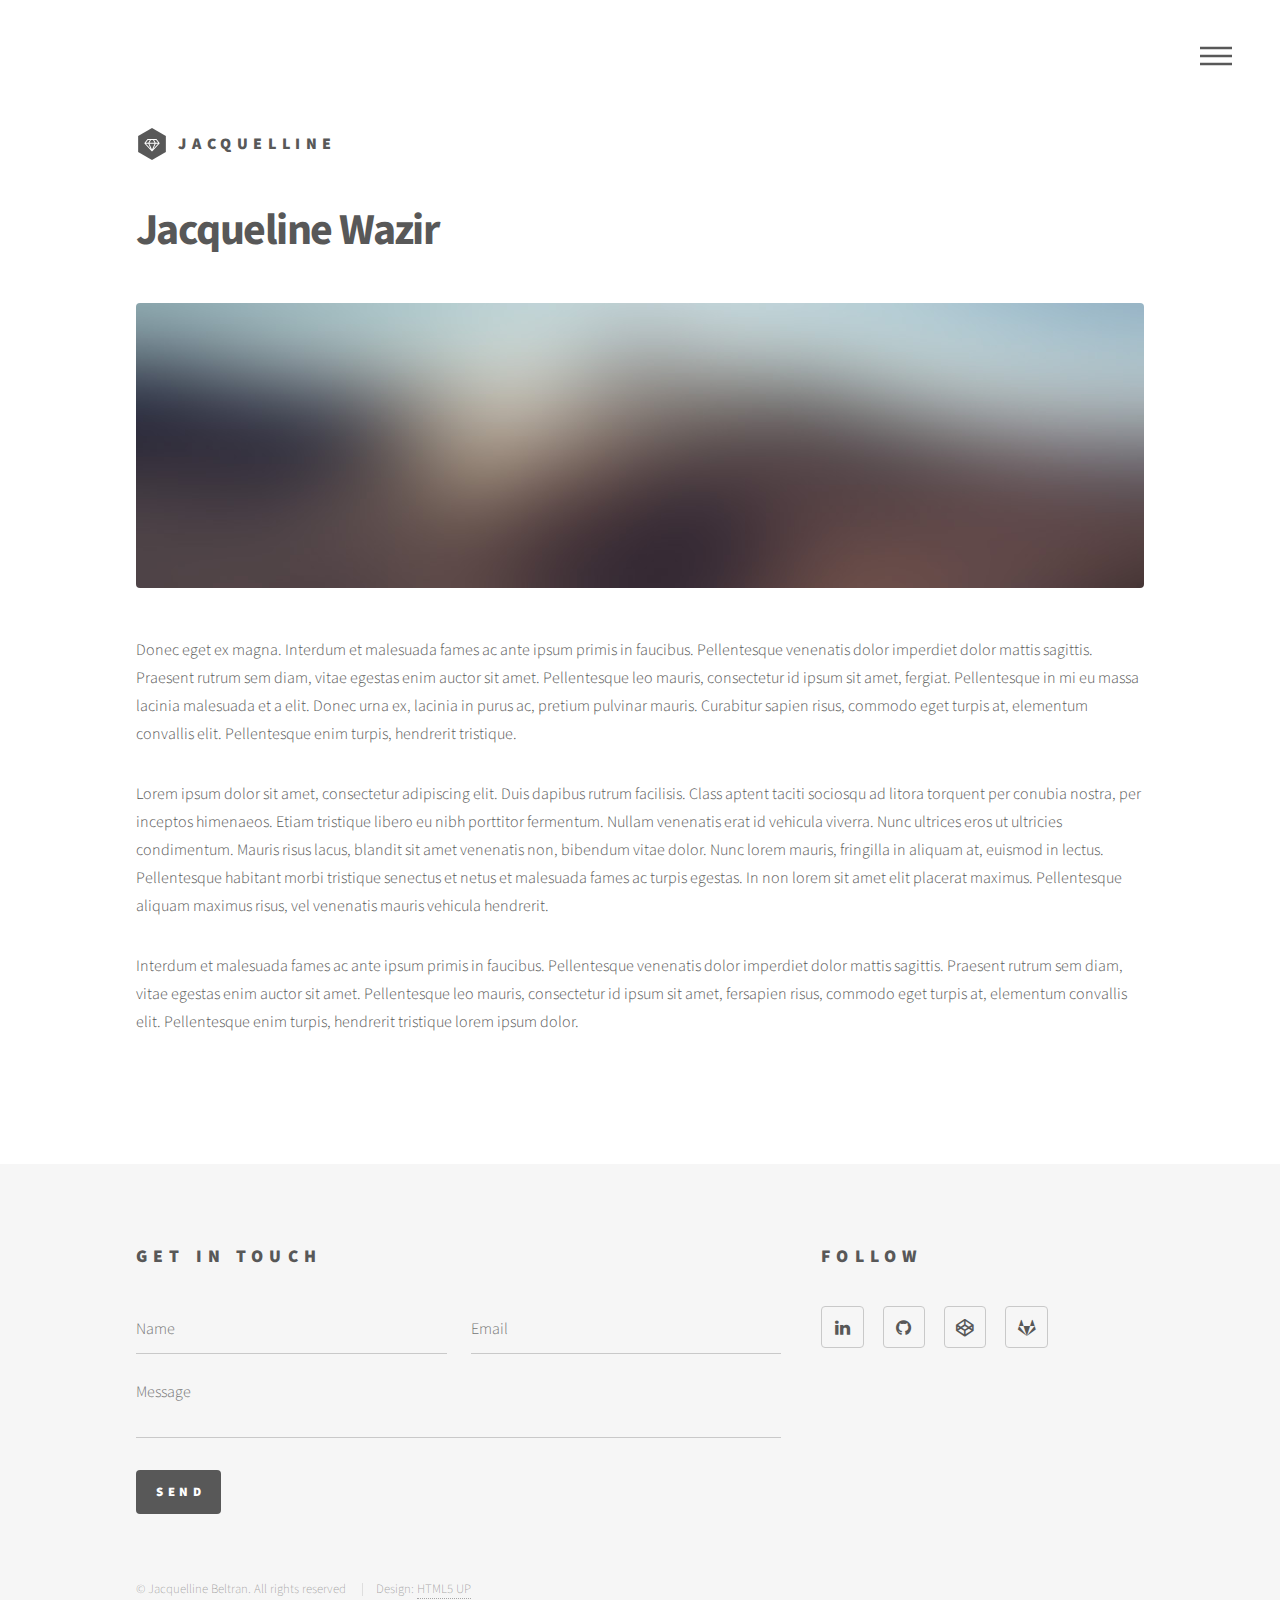
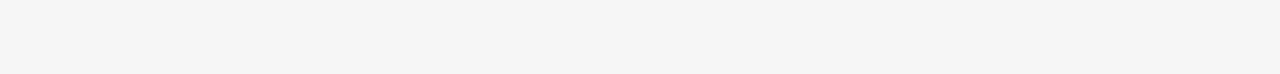
==== commit 90606900: "Add favicon" ====
--- a/jacqueline-wazir.html
+++ b/jacqueline-wazir.html
@@ -10,6 +10,7 @@
     />
     <link rel="stylesheet" href="assets/css/main.css" />
     <noscript><link rel="stylesheet" href="assets/css/noscript.css"/></noscript>
+    <link rel="icon" type="image/x-icon" href="images/favicon-code-fork.ico" />
   </head>
   <body class="is-preload">
     <!-- Wrapper -->
@@ -47,7 +48,7 @@
       <!-- Main -->
       <div id="main">
         <div class="inner">
-          <h1>Generic Page</h1>
+          <h1>Jacqueline Wazir</h1>
           <span class="image main"><img src="images/pic13.jpg" alt=""/></span>
           <p>
             Donec eget ex magna. Interdum et malesuada fames ac ante ipsum
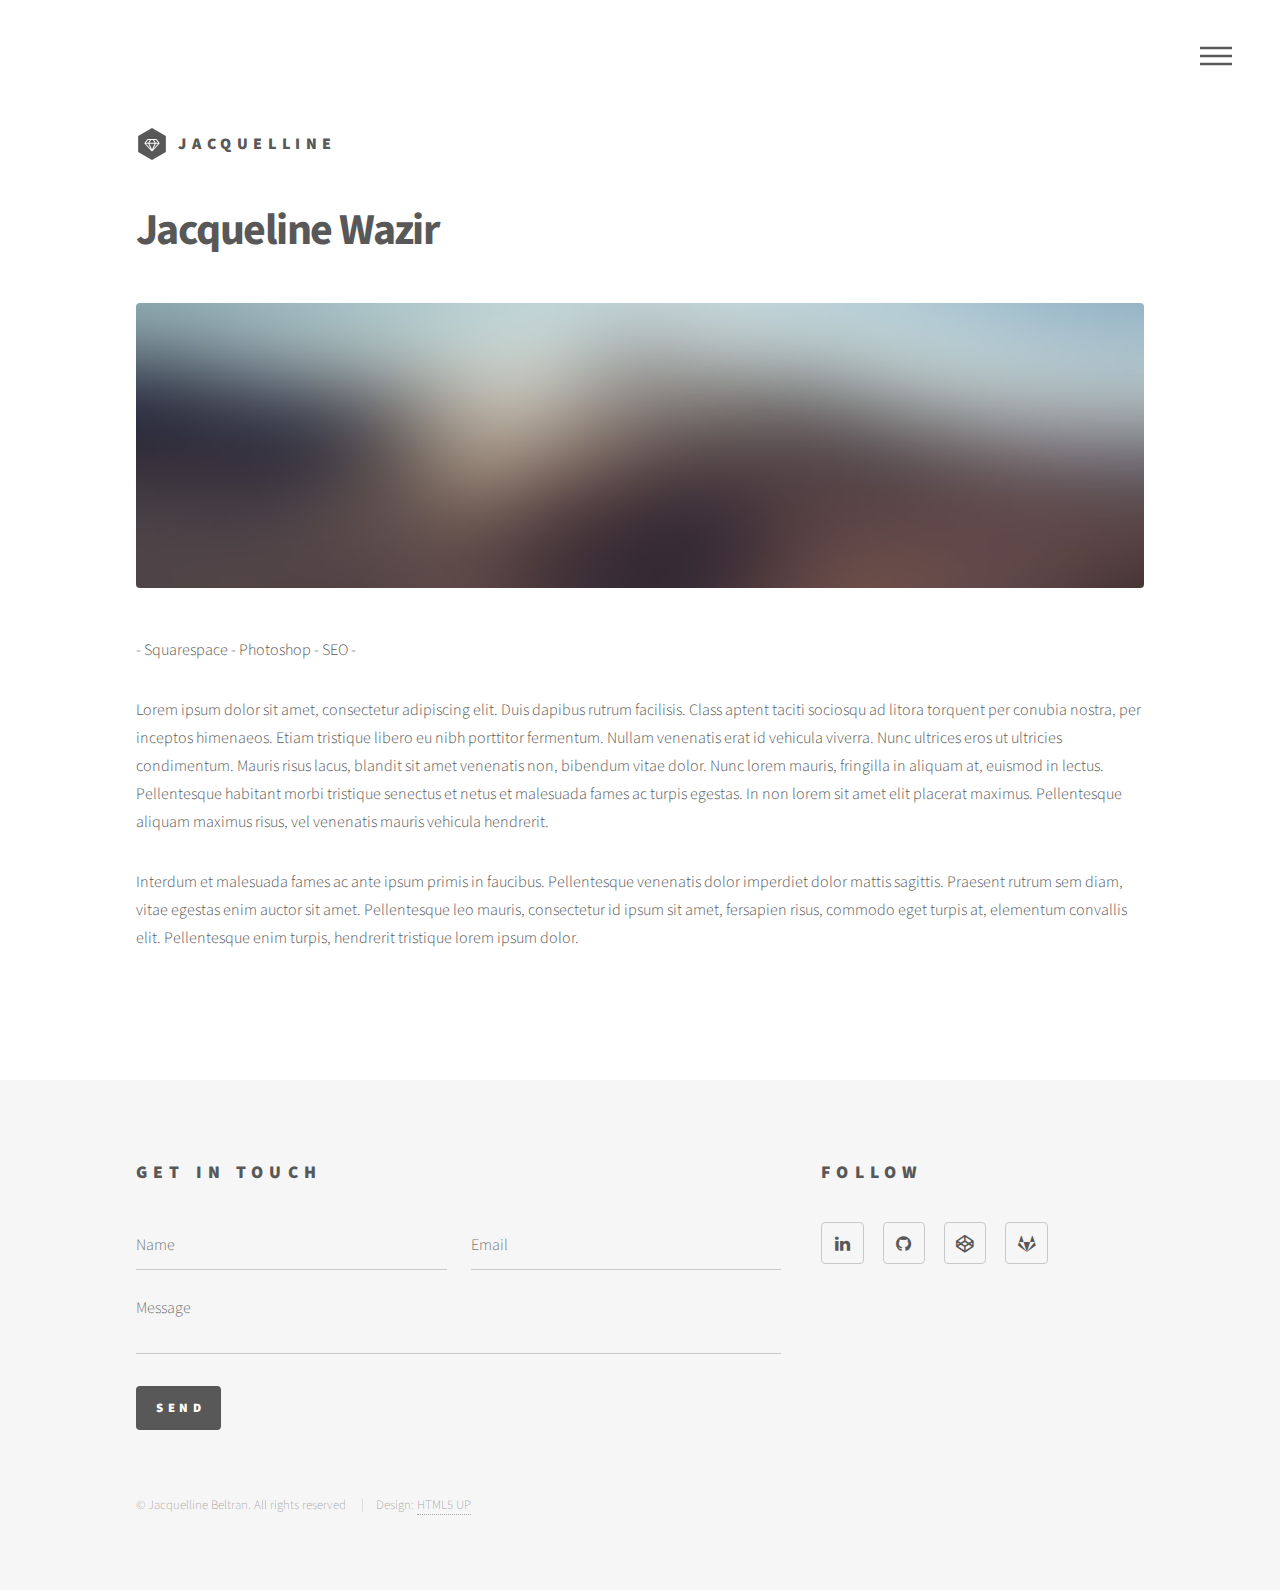
==== commit 27d8ea0d: "Add content for Quilt.html" ====
--- a/jacqueline-wazir.html
+++ b/jacqueline-wazir.html
@@ -51,14 +51,7 @@
           <h1>Jacqueline Wazir</h1>
           <span class="image main"><img src="images/pic13.jpg" alt=""/></span>
           <p>
-            Donec eget ex magna. Interdum et malesuada fames ac ante ipsum
-            primis in faucibus. Pellentesque venenatis dolor imperdiet dolor
-            mattis sagittis. Praesent rutrum sem diam, vitae egestas enim auctor
-            sit amet. Pellentesque leo mauris, consectetur id ipsum sit amet,
-            fergiat. Pellentesque in mi eu massa lacinia malesuada et a elit.
-            Donec urna ex, lacinia in purus ac, pretium pulvinar mauris.
-            Curabitur sapien risus, commodo eget turpis at, elementum convallis
-            elit. Pellentesque enim turpis, hendrerit tristique.
+            - Squarespace - Photoshop - SEO -
           </p>
           <p>
             Lorem ipsum dolor sit amet, consectetur adipiscing elit. Duis
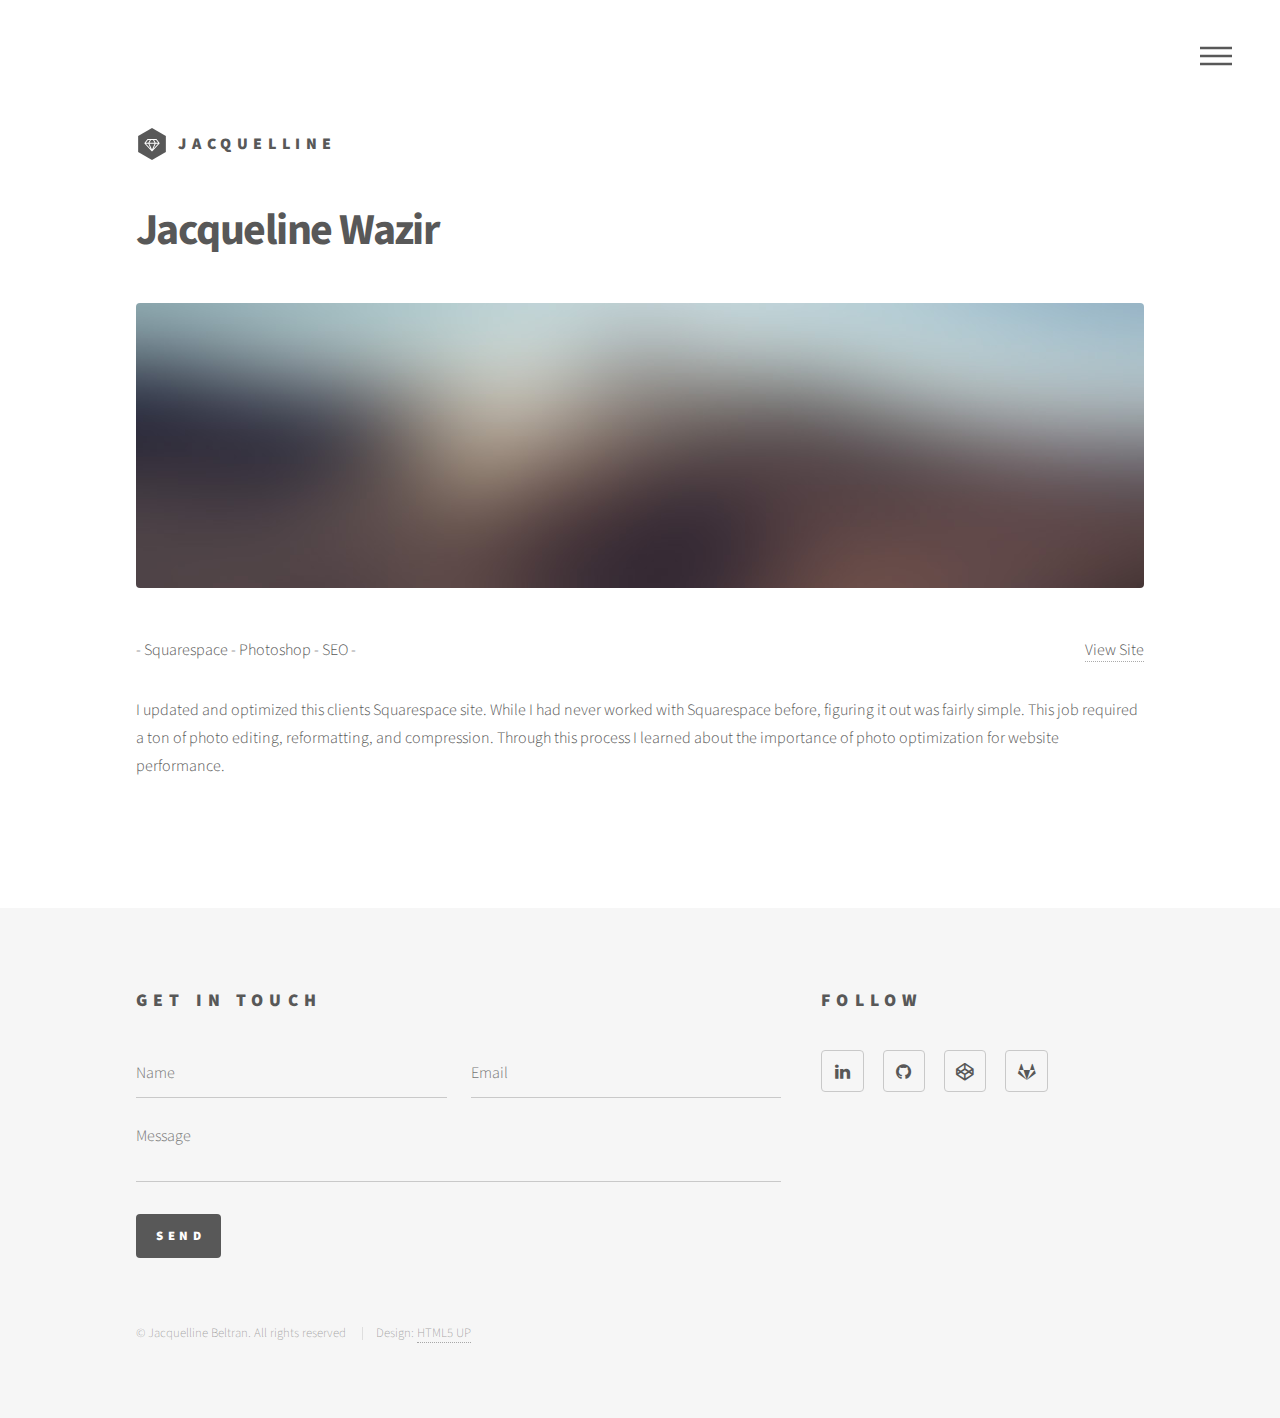
==== commit 7daa0460: "Adjust sidebar" ====
--- a/jacqueline-wazir.html
+++ b/jacqueline-wazir.html
@@ -38,10 +38,12 @@
         <h2>Menu</h2>
         <ul>
           <li><a href="index.html">Home</a></li>
+          <!--
           <li><a href="generic.html">Ipsum veroeros</a></li>
           <li><a href="generic.html">Tempus etiam</a></li>
           <li><a href="generic.html">Consequat dolor</a></li>
-          <li><a href="elements.html">Elements</a></li>
+        -->
+          <li><a href="#footer">Contact</a></li>
         </ul>
       </nav>
 
@@ -52,27 +54,16 @@
           <span class="image main"><img src="images/pic13.jpg" alt=""/></span>
           <p>
             - Squarespace - Photoshop - SEO -
+            <span style="float: right"
+              ><a href="https://jacquelinewazir.com/">View Site</a></span
+            >
           </p>
           <p>
-            Lorem ipsum dolor sit amet, consectetur adipiscing elit. Duis
-            dapibus rutrum facilisis. Class aptent taciti sociosqu ad litora
-            torquent per conubia nostra, per inceptos himenaeos. Etiam tristique
-            libero eu nibh porttitor fermentum. Nullam venenatis erat id
-            vehicula viverra. Nunc ultrices eros ut ultricies condimentum.
-            Mauris risus lacus, blandit sit amet venenatis non, bibendum vitae
-            dolor. Nunc lorem mauris, fringilla in aliquam at, euismod in
-            lectus. Pellentesque habitant morbi tristique senectus et netus et
-            malesuada fames ac turpis egestas. In non lorem sit amet elit
-            placerat maximus. Pellentesque aliquam maximus risus, vel venenatis
-            mauris vehicula hendrerit.
-          </p>
-          <p>
-            Interdum et malesuada fames ac ante ipsum primis in faucibus.
-            Pellentesque venenatis dolor imperdiet dolor mattis sagittis.
-            Praesent rutrum sem diam, vitae egestas enim auctor sit amet.
-            Pellentesque leo mauris, consectetur id ipsum sit amet, fersapien
-            risus, commodo eget turpis at, elementum convallis elit.
-            Pellentesque enim turpis, hendrerit tristique lorem ipsum dolor.
+            I updated and optimized this clients Squarespace site. While I had
+            never worked with Squarespace before, figuring it out was fairly
+            simple. This job required a ton of photo editing, reformatting, and
+            compression. Through this process I learned about the importance of
+            photo optimization for website performance.
           </p>
         </div>
       </div>
